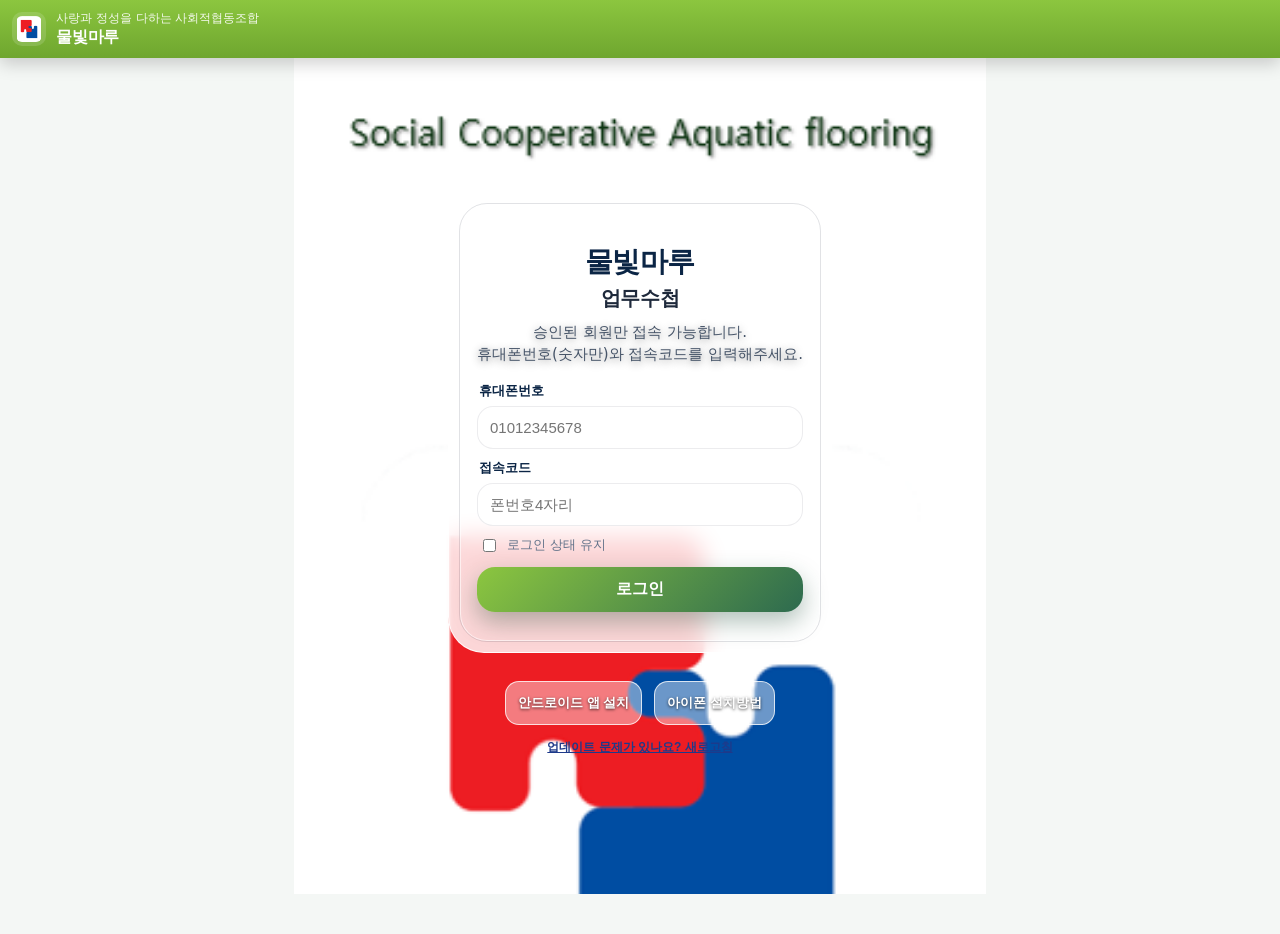
==== index.html @ 65a9f54b "Add files via upload" ====
<!doctype html>
<html lang="ko">
<head>
  <meta charset="utf-8" />
  <meta name="viewport"
content="width=device-width, initial-scale=1, maximum-scale=1, user-scalable=no, viewport-fit=cover" />

  <meta name="theme-color" content="#1F4D3A" />
  <title id="docTitle">업무 수첩</title>

  <link rel="manifest" href="./manifest.webmanifest">
  <link rel="stylesheet" href="./styles.css" />

<link href="https://cdn.jsdelivr.net/npm/fullcalendar@6.1.11/index.global.min.css" rel="stylesheet">
<script src="https://cdn.jsdelivr.net/npm/fullcalendar@6.1.11/index.global.min.js"></script>
<script src="https://cdn.jsdelivr.net/npm/@fullcalendar/google-calendar@6.1.11/index.global.min.js"></script>


</head>
<body>
  <header class="topbar">
  <button class="icon-btn" id="btnBack" aria-label="뒤로" hidden>←</button>

  <div class="brand">
    <img id="clubLogoSmall" class="brand-logo" alt="로고" src="./logo.png" />
    <div class="brand-title">
      <div id="districtText" class="brand-sub">사랑과 정성을 다하는 사회적협동조합</div>
      <div id="clubNameText" class="brand-main">물빛마루</div>
    </div>
  </div>

<!-- 로그인 사용자 이름 -->
<div id="loginUserName" class="login-user" hidden>
  <span id="loginUserNameText"></span>
</div>



<!-- 관리자 버튼 (아이콘만) -->
<button id="btnAdmin" class="icon-btn" aria-label="관리자">
  ⚙
</button>










<!-- 로그아웃(전원 아이콘) -->
<button class="icon-btn" id="btnLogout" aria-label="로그아웃" title="로그아웃" hidden>
  <svg class="ico" viewBox="0 0 24 24" aria-hidden="true">
    <path d="M11 2h2v10h-2V2zm6.36 3.64 1.41 1.41A9 9 0 1 1 5.23 7.05l1.41-1.41A7 7 0 1 0 17.36 5.64z"/>
  </svg>
</button>

</header>


 <main class="container">

  <!-- ✅ 자동로그인 로딩 화면(BOOT) : 딱 1개만 -->
  <section id="screenBoot" class="screen boot" hidden>
    <div class="boot-card">
      <img class="boot-logo" src="./logo.png" alt="로고" />
	<div class="boot-title" id="bootTitle">회사명</div>
	<div class="boot-sub" id="bootSub">업무수첩</div>


      <div class="boot-loading">
        <span class="spinner" aria-hidden="true"></span>
        <span>로딩중...</span>
      </div>

      <div class="boot-tip">잠시만요, 데이터를 불러오는 중입니다.</div>
    </div>
  </section>

  <!-- 로그인 -->

<section id="screenLogin" class="screen login-bg handong">



<!-- ✅ 설치 배너(안드로이드 크롬에서만 자동 표시) -->
<div id="installBar" style="display:none; margin-bottom:12px;">
  <button id="btnInstallBar" type="button">
    앱 설치하기
  </button>
</div>





    <div class="card hero">





      <!-- ✅ hero-text는 딱 1개만 -->
      <div class="hero-text">
        <div class="hero-title">
          	<div class="title-main" id="loginTitleMain">회사명</div>
	<div class="title-sub" id="loginTitleSub">업무수첩</div>

        </div>

        <div class="hero-desc">
          승인된 회원만 접속 가능합니다.<br />
          휴대폰번호(숫자만)와 접속코드를 입력해주세요.
        </div>
      </div>

      <div class="form">
        <label class="label">휴대폰번호</label>
        <input id="inputPhone" class="input" inputmode="numeric" placeholder="01012345678" />

        <label class="label">접속코드</label>
        <input
  id="inputCode"
  class="input"
  type="password"
  inputmode="numeric"
  placeholder="폰번호4자리"
/>


        <label class="checkline">
          <input id="keepLogin" type="checkbox" />
          <span>로그인 상태 유지</span>
        </label>

        <button id="btnLogin" class="btn primary">로그인</button>

        



        

        <div id="loginError" class="error" hidden></div>
      </div>
    </div>


<!-- 🔽 로그인 카드 밖 액션 영역 -->
<div class="login-actions">

  <!-- ✅ 설치/안내 메시지 위치를 여기로 (항상 눈에 띔) -->
  <div id="installHint" class="hint" hidden></div>




  <div class="install-row">
    <button id="btnInstallAndroid" class="btn install">
      안드로이드 앱 설치
    </button>
    <button id="btnInstallIOS" class="btn install ghost">
      아이폰 설치방법
    </button>
  </div>

  <button id="btnHardReload" class="reload-link">
    업데이트 문제가 있나요? 새로고침
  </button>
</div>



  </section>

  <!-- 이하 홈/멤버/공지/텍스트는 그대로 -->
    <!-- 홈 -->
  <section id="screenHome" class="screen" hidden>

<div class="brand-hero">
  <div class="brand-hero-title" id="sloganText">슬로건</div>

  <div class="brand-hero-divider"></div>

  <div class="brand-hero-sub">
    <div class="brand-hero-main" id="genClubText">제00대 클럽명</div>
    <div class="brand-hero-desc" id="districtText2">지구명</div>
  </div>
</div>
 

    <div class="grid">
      <button class="tile hero-tall" data-nav="members">
        <div class="tile-title">직원명부</div>
        <div class="tile-desc">직원검색 · 연락처 상세보기 · 통화 · 문자 </div>
      </button>
      <button class="tile" data-nav="announcements">
        <div class="tile-title">업무지시사항</div>
        <div class="tile-desc">업무지시 확인</div>
      </button>
      <button class="tile" data-nav="purpose" hidden>
        <div class="tile-title">한동회 모임목적</div>
        <div class="tile-desc">목적</div>
      </button>
      <button class="tile" data-nav="bylaws">
        <div class="tile-title">
  <span class="gisuPrefix"></span>업무메뉴얼
</div>
        <div class="tile-desc">회칙/규정</div>
      </button>




  <button class="tile" data-nav="calendar">

  <div class="tile-title">
  <span class="gisuPrefix"></span>일정표
</div>
  <div class="tile-desc">월별 일정 확인</div>
</button>



       <!-- 🔵 라이오니즘 -->
<button class="tile" data-nav="lionism" hidden>
  <div class="tile-title">한동대학교...</div>
  <div class="tile-desc">대학홈페이지</div>
</button>




<button class="tile tile-image" data-nav="song" hidden>
  <div class="tile-title">교가/로고송</div>
  <div class="tile-desc">약보</div>
</button>

<!-- 🔵 의전 -->
<button class="tile" data-nav="ceremony">
  <div class="tile-title">근무표</div>
  <div class="tile-desc">근무표확인</div>
</button>


    </div>

    <div class="card mt16">
      <div class="card-header">
        <div class="card-title">최신 업무</div>
        <button class="link" data-nav="announcements">전체보기</button>
      </div>
      <div id="latestAnnouncements" class="list"></div>
    </div>






<!-- ✅ 회관/연락처/카피 (홈 하단) -->
    <div class="club-footer">
      <div id="hallAddress"></div>
      <div id="hallPhone"></div>
      <div id="copyrightText"></div>
    </div>




  </section>

<!-- 회원 -->
<section id="screenMembers" class="screen" hidden>

<div class="membersSticky">

  <div class="card-header">
    <div class="card-title" style="display:flex;align-items:center;gap:6px;">
      직원명부

<button id="btnClassFilter" class="class-filter-btn" type="button" hidden>
  기수전체 ▼
</button>

<button id="btnMembersRefresh" class="btn-blue small" type="button" hidden>
  <span style="margin-right:4px;">↻</span>내기수보기
</button>
    </div>

    <div class="pill" id="memberCountPill">0명</div>
  </div>

  <input
    id="memberSearch"
    class="input"
    placeholder="이름 / 직위 / 근무지 / 휴대폰 검색"
  />

</div>

<div class="card">
  <div id="memberList" class="list mt12"></div>
</div>

</section>


  <!-- 공지 -->
  <section id="screenAnnouncements" class="screen" hidden>
    <div class="card">
      <div class="card-header">
        <div class="card-header" style="display:flex;justify-content:space-between;align-items:center;">
  <div class="card-title">업무지시사항</div>
  <button id="btnAnnRefresh" class="icon-btn">⟳</button>
</div>



      </div>
      <div id="annList" class="list"></div>
    </div>
  </section>

<section id="screenCalendar" class="screen" hidden>
  <div class="card">



<div class="calendar-header">
  <h2 id="calendarTitle">
    물빛마루 공식<span class="gisuPrefix"></span>일정표
  </h2>
  <button id="btnCalendarRefresh" class="icon-btn">⟳</button>
</div>

<!-- 🔥 범례 추가 -->
<div class="calendar-legend">
  <span class="legend-all">● 전체일정</span>
  <span class="legend-class">● 기수일정</span>
</div>

<!-- 🔥 로딩 -->
<div id="calendarLoading" style="
  text-align:center;
  padding:40px 0;
  color:#64748b;
  font-size:15px;
">
  일정을 불러오는 중....
</div>

<!-- 🔥 캘린더 -->
<div id="calendar"></div>
  </div>
</section>




<section id="screenEvents" class="screen" hidden>
  <div class="card">
    <h3>일정표</h3>
    <div id="eventsList">불러오는 중...</div>
  </div>
</section>




  <!-- 텍스트 -->
  <section id="screenText" class="screen" hidden>


    <div class="card">
<div class="card-header">
  <div class="card-title" id="textTitle">제목</div>

  <!-- ✅ 회칙 화면에서만 보일 버튼 -->
  <a id="btnBylawsPdf" class="pdf-btn" href="#" target="_blank" rel="noopener" hidden>원본PDF</a>
</div>


      <div id="textBody" class="prose"></div>
    </div>
  </section>



<!-- 🔵 마이페이지 -->
<section id="screenMyPage" class="screen" hidden>

  <div class="card mypage-card">

    <div class="card-header">
      <div class="card-title">마이페이지</div>
    </div>

    <div class="mypage-center">
      <img id="myPhoto" class="modal-photo" />
    </div>

    <div class="modal-name-row">
      <div class="modal-name" id="myName"></div>
      <span class="badge" id="myPosition"></span>
      <span class="badge" id="myGroup"></span>
    </div>

    <div class="modal-address-row">
      <button id="myMap" class="a-btn primary" type="button">📍 지도</button>
      <div class="modal-workplace" id="myWorkplace"></div>
    </div>

    <div class="modal-engname" id="myEngName"></div>
    <div class="modal-memberinfo" id="myMemberInfo"></div>
    <div class="modal-recommender" id="myRecommender"></div>
    <div class="modal-phone" id="myPhone"></div>

    <div class="modal-actions">
      <button id="btnHallCall" class="a-btn primary">☎ 관리자 통화</button>
      <button id="btnMyInbox" class="a-btn">📩 메시지함</button>
    </div>



<!-- 🔐 비밀번호 변경 (iOS 스타일 접힘 패널) -->
<div class="pw-section">

  <button id="btnPwToggle" class="pw-toggle">
    비밀번호 변경
    <span class="pw-arrow">›</span>
  </button>

  <div id="pwPanel" class="pw-panel" hidden>

    <div class="pw-row">
      <label>현재</label>
      <input type="password" id="oldPw" placeholder="현재접속코드">
    </div>

    <div class="pw-row">
      <label>새 비번</label>
      <input type="password" id="newPw" placeholder="새접속코드(4자리 숫자만)">
    </div>

    <div class="pw-row">
      <label>확인</label>
      <input type="password" id="newPw2" placeholder="다시 입력">
    </div>

    <div class="pw-save-row">
      <button id="btnChangePw" class="pw-save">변경</button>
    </div>

  </div>

</div>



    <button class="btn primary" onclick="popNav()">닫기</button>

  </div>
</section>


<!-- 🔵 라이오니즘 화면 -->
<section id="screenLionism" class="screen" hidden>


  <div class="card">
    <div class="card-title">라이오니즘</div>
    <div class="prose">라이오니즘 내용 준비중...</div>
  </div>
</section>


<section id="screenCeremony" class="screen" hidden>

  <div class="card">

    <div class="intro-header">
      <div class="card-title">근무표</div>
      <button class="intro-close" onclick="popNav()">✕</button>
    </div>


<div class="duty-header">

  <button class="duty-arrow" onclick="prevDutyMonth()">
    ‹
  </button>

  <h2 id="dutyMonthTitle"></h2>

  <button class="duty-arrow" onclick="nextDutyMonth()">
    ›
  </button>

</div>

<div class="duty-image-wrap">

  <img
    id="dutyImage"
    src=""
    onclick="openDutyZoom()">

</div>

<div style="
  display:flex;
  justify-content:center;
  margin-top:12px;
">

  <button
    class="duty-full-btn"
    onclick="openDutyZoom()">

    ⤢ 전체화면 보기

  </button>

</div>


  </div>

</section>






<!-- ===== 프로필 확대 팝업 ===== -->
<div id="profileModal" class="modal" hidden>

  <div class="modal-backdrop" onclick="closeProfile()"></div>
  <div class="modal-card">
    <img id="modalPhoto" class="modal-photo" />

<div class="modal-name-row">
  <div class="modal-name" id="modalName"></div>
</div>

<div class="profile-badges" id="modalBadges"></div>


<!-- 주소 + 지도 버튼 -->
<div class="modal-address-row">
  <button id="btnMap" class="a-btn primary" type="button">📍 지도</button>
  <div class="modal-workplace" id="modalWorkplace"></div>
</div>

<!-- 🔽 추가 정보 -->
<div class="modal-engname" id="modalEngName"></div>

<div class="modal-memberinfo" id="modalMemberInfo"></div>

<div class="modal-recommender" id="modalRecommender"></div>


<div class="modal-phone" id="modalPhone"></div>


    <div class="modal-actions">
      <a id="modalCall" class="a-btn primary">📞 통화</a>
      <a id="modalSms" class="a-btn">💬 문자</a>
    </div>

    <button class="modal-close" onclick="closeProfile()">닫기</button>
  </div>
</div>


<!-- ===== 공지 상세 모달 ===== -->
<div id="annModal" class="modal" hidden>
  <div class="modal-backdrop" onclick="closeAnnModal()"></div>
  <div class="modal-card" style="width:min(94vw,560px);text-align:left;">
    <div style="font-weight:950;font-size:18px;" id="annModalTitle"></div>
    <div style="color:#64748b;font-size:13px;margin-top:6px;" id="annModalMeta"></div>
 <div id="annModalBody"
     style="
       margin-top:12px;
       white-space:pre-wrap;
       line-height:1.65;
       word-break:break-word;
       overflow-wrap:break-word;
     ">
</div>
    <button class="modal-close" onclick="closeAnnModal()">닫기</button>
  </div>
</div>



<!-- ===== 이미지 보기 모달(라이온스 노래) ===== -->
<div id="imgModal" class="modal" hidden>
  <div class="modal-backdrop" onclick="closeImgModal()"></div>
  <div class="modal-card" style="width:min(96vw,520px);padding:12px;">
    <img id="imgModalPhoto" style="width:100%;height:auto;border-radius:14px;display:block;" />
    <button class="modal-close" onclick="closeImgModal()">닫기</button>
  </div>
</div>



<!-- 🔵 기수 선택 슬라이드 -->
<div id="classSlide" class="class-slide" hidden>

  <div class="class-slide-backdrop" onclick="closeClassSlide()"></div>

  <div class="class-slide-panel">

<div class="class-slide-header" style="display:flex;justify-content:space-between;align-items:center;">
  <span>기수 선택</span>
  <button id="btnSelectAll" class="a-btn small">기수전체</button>
</div>

<div style="padding:8px 0;">
  <button id="btnExecView" class="a-btn small" style="width:100%;">
    총동문 집행부보기
  </button>
</div>



<div class="wheel">
  <div class="highlightBtn" id="highlightBtn"></div>
  <div class="scroller" id="classScroller"></div>
</div>


  <!-- 🔵 추가 -->
    <div class="swipe-indicator">‹</div>




  </div>

</div>



</main>

<script src="./config.js"></script>
<script src="./app.js"></script>



<!-- ✅ 공용 모달 -->
<div id="modal" class="modal" hidden>
  <div class="modal-backdrop" onclick="closeModal()"></div>

  <div class="modal-card">

    <!-- 🔥 내용 (스크롤 영역) -->
    <div id="modalBody"></div>

    <!-- 🔥 하단 고정 -->
    <div class="modal-footer">
      <button class="modal-close" onclick="closeModal()">닫기</button>
    </div>

  </div>
</div>


<div id="toast" hidden
  style="
    position:fixed;
    left:50%;
    bottom:70px;
    transform:translateX(-50%);
    background:rgba(0,0,0,.85);
    color:#fff;
    padding:10px 14px;
    border-radius:14px;
    font-size:14px;
    z-index:9999;
    pointer-events:none;
  ">
</div>

<div id="loading">
  <div class="loading-box">
    <span class="spinner"></span>
    로딩중...
  </div>
</div>

<div id="holdOverlay" hidden>
  <svg viewBox="0 0 36 36">
    <circle cx="18" cy="18" r="16"></circle>
  </svg>
</div>




<!-- 🔥 공통 확인 모달 -->
<div id="confirmModal" class="confirm-modal" hidden>
  <div class="confirm-backdrop"></div>

  <div class="confirm-box">
    <div class="confirm-title">확인</div>
    <div class="confirm-message" id="confirmMessage">
      로그아웃 하시겠습니까?
    </div>

    <div class="confirm-actions">
      <button id="confirmCancel" class="btn-cancel">취소</button>
      <button id="confirmOk" class="btn-ok">확인</button>
    </div>
  </div>
</div>



<!-- 🔵 일정 입력 슬라이드 모달 -->
<div id="eventSheet" class="event-sheet" hidden>

  <!-- 배경 -->
  <div class="sheet-backdrop" onclick="closeEventSheet()"></div>

  <!-- 실제 패널 -->
  <div class="sheet-card">

    <!-- 상단 -->
    <div class="event-sheet-header">
      <button id="btnEventCancel" class="btn-cancel">취소</button>
      <div class="title">일정</div>
      <button id="btnEventSave" class="btn-save">저장</button>
    </div>

    <!-- 본문 -->
    <div class="event-sheet-body">

      <!-- 제목 -->
      <input id="evTitle" class="ev-input title" placeholder="제목" />

<!-- 🔵 일정 범위 선택 (전체관리자만 보임) -->
<div id="evScopeBox" class="ev-scope" hidden>

  <label>
    <input type="radio" name="evScope" value="all" checked>
    전체 일정
  </label>

  <label>
    <input type="radio" name="evScope" value="my">
    내 기수 일정
  </label>

</div>


      <!-- 날짜 -->
      <div class="ev-row">
        <span>📅</span>
        <span id="evDateText"></span>
      </div>

      <!-- 시간 -->
      <div class="ev-row">
        <span>⏰</span>
        <input id="evTime" type="time" />
      </div>

      <!-- 장소 -->
      <input id="evPlace" class="ev-input" placeholder="장소" />

      <!-- 내용 -->
      <textarea id="evDesc" class="ev-textarea" placeholder="내용"></textarea>

      <!-- 옵션 -->
      <div class="ev-options">



        <label class="switch">
          <input type="checkbox" id="evIsPopup">
          <span>팝업으로 표시</span>
        </label>

      </div>

    </div>

<div class="event-sheet-footer">
<button class="btn-cancel" onclick="closeEventSheet()">닫기</button>
</div>

</div>
<!-- 🔥 여기로 이동 (이 줄 통째로 복붙) -->
<button id="btnScrollTop" class="scroll-top-btn" hidden>↑</button>

</div> <!-- eventSheet 강제 종료 -->

</body>
</html>
---- styles.css ----
[hidden] { display: none !important; }



:root{--blue:#8CC63F;--blue2:#6FA62F;--bg:#f4f7f5;--card:#fff;--text:#0b1220;--muted:#64748b;--line:#e5eaf3;--shadow:0 10px 25px rgba(12,20,38,.12);--radius:18px}
*{box-sizing:border-box}
body{margin:0;font-family:system-ui,-apple-system,Segoe UI,Roboto,"Noto Sans KR",sans-serif;background:var(--bg);color:var(--text)}
.topbar{
  position:sticky;
  top:0;
  z-index:1000;
  background:linear-gradient(180deg,var(--blue) 0%,var(--blue2) 100%);
  color:#fff;
  padding:10px 12px;
  display:flex;
  align-items:center;
  gap:10px;
  box-shadow:0 6px 16px rgba(0,0,0,.18);
}

.brand{flex:1;display:flex;align-items:center;gap:10px;min-width:0}
.brand-logo{width:34px;height:34px;border-radius:10px;background:rgba(255,255,255,.14);object-fit:contain;padding:4px}
.brand-title{min-width:0}.brand-sub{font-size:12px;opacity:.9;white-space:nowrap;overflow:hidden;text-overflow:ellipsis}
.brand-main{font-size:16px;font-weight:800;letter-spacing:-.2px;white-space:nowrap;overflow:hidden;text-overflow:ellipsis}
.container{max-width:720px;margin:0 auto 40px;padding:0 14px}
.card{background:var(--card);border:1px solid var(--line);border-radius:var(--radius);box-shadow:var(--shadow);padding:14px}
.hero{
  padding:18px;
  text-align:center;
  background: transparent !important;
  box-shadow: none !important;
  border-radius: 0;
}
.hero-logo-wrap{display:flex;justify-content:center;margin-top:8px}
.hero-logo{width:120px;height:120px;object-fit:contain;filter:drop-shadow(0 10px 18px rgba(0,0,0,.18))}
.hero-title{
  font-size:30px;
  font-weight:900;
  margin-top:18px;
  color:#fff;
  text-shadow:0 4px 14px rgba(0,0,0,.55);
}

.hero-desc{
  margin-top:10px;
  color:rgba(255,255,255,.92);
  line-height:1.45;
  text-shadow:0 2px 8px rgba(0,0,0,.45);
}

.form{margin-top:16px;text-align:left}
.label{display:block;font-size:13px;color:#334155;margin:10px 2px 6px;font-weight:700}
.input{width:100%;padding:12px;border:1px solid var(--line);border-radius:14px;outline:none;font-size:15px;background:#fff}
.input:focus{border-color:rgba(11,78,162,.55);box-shadow:0 0 0 4px rgba(11,78,162,.12)}
.checkline{display:flex;align-items:center;gap:8px;color:var(--muted);font-size:13px;margin:10px 2px 0}
.btn{width:100%;border:none;border-radius:14px;padding:12px;font-size:16px;font-weight:900;margin-top:12px}
.btn.primary{background:linear-gradient(180deg,var(--blue) 0%,var(--blue2) 100%);color:#fff}
.error{margin-top:10px;color:#b91c1c;background:#fee2e2;border:1px solid #fecaca;padding:10px 12px;border-radius:14px;font-size:13px}
.cover{position:relative;overflow:hidden;padding:0;min-height:120px}
.cover::before{content:"";position:absolute;inset:0;background:radial-gradient(1200px 200px at 10% 0%,rgba(255,255,255,.25),transparent 60%),linear-gradient(180deg,var(--blue) 0%,var(--blue2) 100%)}
.cover-overlay{position:absolute;inset:0;background:linear-gradient(90deg,rgba(9,32,71,.78),rgba(9,32,71,.35))}
.cover-content{position:relative;padding:16px;color:#fff}
.cover-title{font-size:20px;font-weight:950;letter-spacing:-.3px}
.cover-sub{margin-top:4px;opacity:.92;font-size:13px}
.grid{display:grid;grid-template-columns:repeat(2,1fr);gap:12px;margin-top:14px}
.tile{text-align:left;border:1px solid var(--line);background:#fff;border-radius:18px;padding:14px;box-shadow:0 10px 18px rgba(12,20,38,.08)}
.tile-title{font-weight:950;font-size:15px}.tile-desc{color:var(--muted);font-size:12px;margin-top:4px;line-height:1.25}
.card-header{display:flex;align-items:center;justify-content:space-between;gap:10px;margin-bottom:10px}
.card-title{font-weight:950;font-size:16px}
.link{border:none;background:none;color:var(--blue);font-weight:900;padding:6px 8px;border-radius:10px}
.list{display:flex;flex-direction:column;gap:10px}
.row{display:flex;gap:12px;padding:12px;border:1px solid var(--line);border-radius:16px;background:#fff}
.avatar{width:54px;height:54px;border-radius:14px;object-fit:cover;background:#e8eef8;border:1px solid var(--line)}
.row-main{flex:1;min-width:0}
.row-title{font-weight:950;font-size:15px;display:flex;align-items:center;gap:8px}
.badge{font-size:11px;font-weight:900;padding:4px 8px;border-radius:999px;background:rgba(11,78,162,.10);color:#222;;border:1px solid rgba(11,78,162,.18)}
.badge-new{
  font-size:11px;
  font-weight:950;
  padding:4px 8px;
  border-radius:999px;
  background:#ef4444;
  color:#fff;
  border:1px solid rgba(0,0,0,.08);
}

.row-sub{margin-top:4px;color:var(--muted);font-size:12px;line-height:1.25;white-space:nowrap;overflow:hidden;text-overflow:ellipsis}
.actions{display:flex;gap:8px;margin-top:10px;flex-wrap:wrap}
.a-btn{display:inline-flex;align-items:center;justify-content:center;gap:6px;padding:8px 10px;border-radius:12px;border:1px solid var(--line);background:#fff;font-weight:900;font-size:12px;color:#0b1220;text-decoration:none}
.a-btn.primary{background:rgba(11,78,162,.10);border-color:rgba(11,78,162,.22);color:#222;}
.pill{font-size:12px;font-weight:950;padding:6px 10px;border-radius:999px;background:rgba(100,116,139,.10);color:#334155;border:1px solid rgba(100,116,139,.18)}
.prose{color:#0f172a;line-height:1.6;font-size:14px;white-space:pre-wrap}
.mt12{margin-top:12px}.mt16{margin-top:16px}
.toast{position:fixed;left:50%;transform:translateX(-50%);bottom:16px;z-index:10001;   /* ⭐⭐⭐ 이거 한줄 추가 */background:rgba(15,23,42,.92);color:#fff;padding:10px 12px;border-radius:14px;font-weight:800;font-size:13px;box-shadow:0 12px 30px rgba(0,0,0,.25);max-width:calc(100% - 28px)}
@media (max-width:380px){.grid{grid-template-columns:1fr}}
/* ===== 로그인 배경 ===== */
.login-bg{
  /* topbar가 위에 있으니 그만큼 빼고 화면 꽉 채우기 */
  min-height: calc(100vh - 64px); /* topbar 높이에 맞춰 필요시 56~72로 조절 */
  display: flex;

flex-direction: column;   /* 🔥 이거 추가 */

  align-items: center;
  justify-content: center;

  /* 네가 올린 배경 이미지 */
  background: url("./login_bg.png") center center / cover no-repeat;
  position: relative;
  padding: 24px 16px;
}

/* 배경 위에 살짝 어둡게(글자/카드 가독성) */
.login-bg::before{
  content: "";
  position: absolute;
  inset: 0;
  background: rgba(0,0,0,0.25);
  pointer-events: none;   /* 🔥 핵심 */
  z-index: 0;
}


/* 로그인 카드가 오버레이 위로 올라오게 */
.login-bg > .card.hero{
  position: relative;
  z-index: 1;

  background: rgba(255,255,255,0.92);
  backdrop-filter: blur(6px);
  border-radius: 22px;
  box-shadow: 0 18px 45px rgba(0,0,0,0.35);
}


/* ✅ 로그인에서만 topbar를 더 깔끔하게 보이게 하고 싶으면 아래 사용
   (원치 않으면 이 블록은 삭제) */
.login-bg ~ * {} /* 아무것도 안함 (안전) */
#screenLogin .hero-logo{
  width: 140px;
  height: 140px;
  object-fit: contain;
  margin-bottom: 12px;
  filter: drop-shadow(0 6px 14px rgba(0,0,0,.45));
}

/* 로그인 타이틀 크게 + 흰색 */
.login-bg .hero-title{
  color:#fff;
  font-size:28px;
  font-weight:900;
  letter-spacing:-0.5px;
  margin-top:12px;
}

/* 로그인 설명도 흰색(살짝 연하게) */
.login-bg .hero-desc{
  color:rgba(255,255,255,0.9);
}

/* 라벨도 흰색으로 */
.login-bg .label{
  color:rgba(255,255,255,0.92);
}

/* 로그인 타이틀 중앙 정렬 + 줄바꿈 스타일 */
.login-bg .hero-title{
  text-align:center;
  margin-top:12px;
}

.login-bg .title-main{
  color:#fff;
  font-size:28px;
  font-weight:900;
  letter-spacing:-0.5px;
  line-height:1.2;
}

.login-bg .title-sub{
  color:#fff;
  font-size:20px;
  font-weight:800;
  margin-top:6px;
  letter-spacing:-0.3px;
}




.hint{
  margin-top:10px;
  padding:10px 12px;
  border-radius:14px;
  font-size:13px;
  line-height:1.35;
  background:rgba(0,0,0,.25);
  color:#fff;
}


/* ===============================
   🤍 Boot (화이트 프리미엄)
   =============================== */

.screen.boot{
  min-height: calc(100vh - 56px);
  display:flex;
  align-items:center;
  justify-content:center;
  padding:24px;

  /* 🔥 거의 흰색 + 살짝 블루 */
  background: linear-gradient(180deg, #f8fafc 0%, #eef4ff 100%);
}

/* 카드 */
.boot-card{
  width:min(420px, 92vw);
  border-radius: 22px;
  padding: 32px 24px;
  text-align:center;

  background:#ffffff;

  border:1px solid #e5eaf3;

  /* 🔥 iOS 느낌 그림자 */
  box-shadow:
    0 10px 30px rgba(15,23,42,0.08),
    0 2px 6px rgba(15,23,42,0.04);
}

/* 로고 */
.boot-logo{
  width:88px;
  height:88px;
  margin: 6px auto 14px;
  display:block;
}

/* 타이틀 */
.boot-title{
  font-size: 22px;
  font-weight: 900;
  color:#6FA62F;
}

/* 서브 */
.boot-sub{
  font-size: 15px;
  font-weight: 600;
  color:#334155;
  margin-top:4px;
}

/* 로딩 */
.boot-loading{
  margin-top: 18px;
  display:flex;
  gap:8px;
  align-items:center;
  justify-content:center;
  font-weight:600;
  color:#7DBA28;
}

/* 스피너 */
.spinner{
  width:18px;
  height:18px;
  border-radius:50%;
  border:2.5px solid #c7d2fe;
  border-top-color:#7DBA28;
  animation: spin 0.7s linear infinite;
}

/* 설명 */
.boot-tip{
  margin-top: 12px;
  font-size: 13px;
  color:#64748b;
}

@keyframes spin{
  to { transform: rotate(360deg); }
}




.modal-photo {
  width: 220px;
  height: 230px;
  border-radius: 50%;
  object-fit: cover;
  object-position: center 25%;
  background: #eee;

  transform: translate(0px,0px) scale(1);
  transform-origin: center center;

  user-select: none;
  -webkit-user-select:none;

  margin:0 auto;
}

.modal-name {
  font-size: 20px;
  font-weight: 700;
  margin-top: 10px;
}

.modal-position {
  color:#222;
  font-weight: 600;
  margin-top: 4px;
}

.modal-workplace {
  font-size: 14px;
  color: #444;
  margin-top: 6px;
  white-space: pre-line; /* ✅ 줄바꿈 표시 */
}

.modal-phone {
  font-size: 14px;
  color: #666;
  margin-top: 4px;
}

.modal-actions {
  margin-top: 14px;
  display: flex;
  gap: 8px;
  justify-content: center;
}

.modal-close {
  margin-top: 14px;
  width: 100%;
  border-radius: 12px;
  border: none;
  padding: 10px;
  background: #eee;
  font-weight: 600;
}





/* ===== Topbar icon buttons (iOS-like) ===== */
.icon-btn{
  width: 40px;
  height: 40px;
  border-radius: 12px;
  border: 1px solid rgba(255,255,255,.18);
  background: rgba(255,255,255,.10);
  color: #fff;
  display: inline-flex;
  align-items: center;
  justify-content: center;
  cursor: pointer;
  backdrop-filter: blur(10px);
  -webkit-backdrop-filter: blur(10px);
  transition: transform .08s ease, background .15s ease, border-color .15s ease, opacity .15s ease;
}
.icon-btn:hover{ background: rgba(255,255,255,.16); }
.icon-btn:active{ transform: scale(.97); }
.icon-btn .ico{
  width: 20px;
  height: 20px;
  fill: currentColor;
  display: block;
}

/* ===== Admin chip button ===== */
.chip-btn{
  height: 40px;
  padding: 0 12px;
  border-radius: 999px;
  border: 1px solid rgba(255,255,255,.18);
  background: rgba(255,255,255,.10);
  color: #fff;
  display: inline-flex;
  align-items: center;
  gap: 8px;
  cursor: pointer;
  backdrop-filter: blur(10px);
  -webkit-backdrop-filter: blur(10px);
  font-weight: 800;
  letter-spacing: -0.2px;
  transition: transform .08s ease, background .15s ease, border-color .15s ease;
}
.chip-btn:hover{ background: rgba(255,255,255,.16); }
.chip-btn:active{ transform: scale(.98); }
.chip-btn .ico{
  width: 18px;
  height: 18px;
  fill: currentColor;
  display: block;
}
.chip-btn .chip-text{
  font-size: 13px;
}


/* 홈 타일 2x3: 이미 기본이 2열이라 6개면 자동으로 2x3 됨 */

.tile-image{
  position: relative;
  overflow: hidden;
  min-height: 110px;
}

/* 타일 배경 이미지(라이온스 노래) */
.tile-image::before{
  content:"";
  position:absolute;
  inset:0;
  background: url("./lions_song.jpg") center center / cover no-repeat; /* ✅ 파일명만 맞춰 */
  filter: saturate(1.05);
  transform: scale(1.02);
}

/* 글자 가독성 오버레이 */
.tile-image::after{
  content:"";
  position:absolute;
  inset:0;
  background: linear-gradient(180deg, rgba(0,0,0,.10), rgba(0,0,0,.45));
}

.tile-image .tile-title,
.tile-image .tile-desc{
  position: relative;
  z-index: 1;
  color: #fff;
  text-shadow: 0 3px 10px rgba(0,0,0,.45);
}

/* 기타(준비중) 살짝 흐리게 */
.tile-soon{
  opacity: .65;
}

#modalName { font-weight: 800; }
#modalPhone { 
  font-weight: 900 !important;
  text-shadow: 0 0 0.3px rgba(0,0,0,.6);
}


.modal-map-actions{
  display:flex;
  justify-content:center;
  gap:8px;
  margin-top:6px;
}


/* ===== 회칙: 헤더 오른쪽 원본PDF 버튼 ===== */
/* ===== 회칙: 카드 헤더 오른쪽 원본PDF 버튼(흰 배경용) ===== */
.pdf-btn{
  height: 34px;
  padding: 0 12px;
  border-radius: 999px;

  border: 1px solid rgba(11,78,162,.25);
  background: rgba(11,78,162,.10);

  color: #6FA62F;          /* ✅ 파란 글씨로 변경 (중요) */
  font-weight: 900;
  text-decoration: none;

  display: inline-flex;
  align-items: center;
  justify-content: center;

  cursor: pointer;
}
.pdf-btn:active{ transform: scale(.98); }


/* 탭 줄 고정 */
.header .tabs{
  position: sticky;
  top: 0;
  z-index: 999;
  background: #fff;
  padding: 10px 0;
}


/* ===== 메인 슬로건 블럭 ===== */
.slogan-box{
  margin-top:12px;
  background: linear-gradient(180deg, ##6FA62F 0%, #5A8E26 100%);
  border-radius: 18px;
  padding: 18px 14px;
  color:#fff;
  text-align:center;
  box-shadow: 0 10px 22px rgba(11,78,162,.35);
}




/* ===== 하단 정보 ===== */
.footer-info{
  margin: 18px 4px 0;
  padding: 12px 10px;
  text-align:center;
  font-size: 12px;
  color:#64748b;
  line-height:1.5;
}

.footer-info .copyright{
  margin-top:6px;
  font-size:11px;
  opacity:0.75;
}

/* ===== 메인 슬로건 + 클럽정보 ===== */

.slogan-box{
  background: rgba(11,78,162,0.95);
  border-radius: 18px;
  padding: 18px 14px;
  text-align: center;
  margin-bottom: 10px;
}
/* ================슬로건 글짜 크기 ============================== */

/* 아래 정보 블럭 */
.clubinfo-box{
  background: rgba(11,78,162,0.9);
  border-radius: 14px;
  padding: 10px 12px;
  text-align: center;
}

.clubinfo-main{
  font-size: 15px;
  font-weight: 900;
  color: #fff;
  line-height: 1.25;
}

.clubinfo-sub{
  font-size: 13px;
  font-weight: 700;
  color: rgba(255,255,255,0.92);
  margin-top: 2px;
}

.club-footer{
  margin: 18px 4px 0;
  padding: 12px 10px;
  text-align:center;
  font-size: 12px;
  color:#64748b;
  line-height:1.55;
}
.club-footer #copyrightText{
  margin-top:6px;
  font-size:11px;
  opacity:0.75;
}

.slogan-text::before{
  content: "“";
  margin-right: 4px;
  opacity: 0.9;
}

.slogan-text::after{
  content: "”";
  margin-left: 4px;
  opacity: 0.9;
}


.toast{
  min-height:44px;
  font-size:14px;
  cursor:pointer;
  z-index:10001;   /* ⭐ 추가 */
}




/* 따옴표(“ ”)로 폭이 줄어드는 것 방지 */
.slogan-text::before,
.slogan-text::after{
  content: "" !important;
  margin: 0 !important;
}


/* ===============================
   메인 슬로건 : 한줄 자동 맞춤
   =============================== */

.slogan-text{
  display: block;
  width: 100%;
  white-space: nowrap;
  overflow: hidden;
  text-overflow: clip;

  font-weight: 900;
  line-height: 1.15;

  /* 🔥 핵심: 화면폭 기준 자동 스케일 */
font-size: clamp(15px, 5vw, 24px);
  letter-spacing: -0.4px;
}


.login-bg::before{
  pointer-events: none;
}




/* ===== 새로고침: 링크 느낌 ===== */
.reload-link{
  background: none;
  border: none;
  padding: 4px;

  font-size: 12px;
  font-weight: 600;
  color: rgba(255,255,255,0.75);

  cursor: pointer;
  text-decoration: underline;
}

.reload-link:hover{
  color: #fff;
}

/* ===== 로그인 하단 액션 영역 (최종 정리본) ===== */

.login-actions{
  margin-top: 16px;
  display: flex;
  flex-direction: column;
  align-items: center;
  gap: 10px;
}


.reload-link:hover{
  color: #fff;
}


/* ===== 설치 버튼 최종 강제 고정 ===== */
.install-row{
  display: flex;
  gap: 12px;
  width: 100%;
  max-width: 420px;
}

.install-row .btn.install,
.install-row .btn.install.ghost{
  flex: 1 !important;      /* 🔥 폭 완전 동일 */
  width: auto !important;  /* 🔥 btn 기본 width:100% 무력화 */
  height: 44px;

  display: flex;
  align-items: center;
  justify-content: center;

  white-space: nowrap;     /* 🔥 무조건 한 줄 */
  font-size: 13px;
  font-weight: 900;

  color: #ffffff;
  background: rgba(255,255,255,0.42);   /* 🔥 확실히 진함 */
  border: 1px solid rgba(255,255,255,0.75);

  text-shadow: 0 1px 3px rgba(0,0,0,0.7); /* 🔥 글씨 또렷 */
  border-radius: 14px;
}

.btn.install{
  background: rgba(255,255,255,0.92);
  color: #0b1220;
  font-weight: 900;
  border: 1px solid rgba(0,0,0,.12);
}

.btn.install.ghost{
  background: rgba(11,78,162,0.95);
  color: #ffffff;
}


/* ✅ 공용 모달 스타일 */

.modal{
  position: fixed;
  inset: 0;
  z-index: 9999;

  display: flex;
  align-items: center;   
  justify-content: center;
}

.modal-backdrop{
  position: absolute;
  inset: 0;
  background: rgba(0,0,0,.45);
}

.modal-card{
  position: relative;
  background: #fff;
  width: min(92vw, 420px);

   max-height: 85vh;     /* 🔥 화면 안에서만 커짐 */

   height: auto;         /* 🔥 내용 따라 */

  overflow: hidden !important;   /* 🔥 바깥 스크롤 제거 */


  border-radius: 18px;
  padding: 16px;

  box-shadow: 0 20px 40px rgba(0,0,0,.2);

  margin-bottom: 80px;

}

.modal-close{
  margin-top:6px;     /* 🔥 14 → 6 줄여서 위로 당김 */
  width:100%;
  height:46px;
  border:none;
  border-radius:14px;
  background:#8CC63F;
  color:#fff;
  font-weight:900;
}

/* 📅 달력 요일 색상 */
.fc-day-sun .fc-daygrid-day-number {
  color: #e53935; /* 빨강 */
  font-weight: 600;
}

.fc-day-sat .fc-daygrid-day-number {
  color: #1e88e5; /* 파랑 */
  font-weight: 600;
}

/* 📅 달력 날짜에서 '일' 글자 제거 (데이터 유지) */
.fc-daygrid-day-number::after {
  content: none !important;
}

/* 혹시 locale 영향으로 '일'이 붙는 경우 대비 */
.fc-daygrid-day-number {
  font-size: 0.9rem;
}



/* 📅 달력 모바일 글씨 넘침 방지 */
#calendar .fc-daygrid-event {
  max-width: 100%;
  overflow: hidden;
}

#calendar .fc-event-title,
#calendar .fc-event-time {
  white-space: nowrap;       /* 줄바꿈 금지 */
  overflow: hidden;          /* 넘치면 숨김 */
  text-overflow: ellipsis;   /* … 처리 */
  display: block;
  font-size: 12px;           /* 모바일 가독성 */
}

/* 📵 달력 텍스트 선택 방지 */
#calendar {
  -webkit-user-select: none;
  -ms-user-select: none;
  user-select: none;
}

#calendar * {
  -webkit-user-select: none;
  -ms-user-select: none;
  user-select: none;
}


.fc-title-only {
  font-size: 12px;
  white-space: nowrap;
  overflow: hidden;
  text-overflow: ellipsis;
  display: block;
}


.fc-daygrid-event {
  pointer-events: none;
}

#calendar, #calendar * {
  -webkit-user-select: none;
  user-select: none;
}


.calendar-header{
  display:flex;
  align-items:center;
  justify-content:space-between;
  margin-bottom:12px;
}

.calendar-header h2{
  margin:0;
  font-size:18px;
  font-weight:800;
}

.btn-blue{
  background:#8CC63F;
  color:#fff;
  border:none;
  padding:6px 14px;
  border-radius:999px;
  font-size:13px;
  font-weight:700;
  cursor:pointer;
}

.btn-blue:active{
  transform:scale(0.96);
}



/* ===== 회원 프로필 팝업 추가 정보 ===== */

/* 영문이름 */
.modal-engname{
  font-size: 13px;
  color: var(--muted);
  margin-top: 4px;
  letter-spacing: 0.2px;
}

/* 회원번호 / 입회일자 */
.modal-memberinfo{
  margin-top: 8px;
  font-size: 14px;
  font-weight: 600;
  color: #0b1220;
}

/* 회원번호 / 입회일자 줄 간격 */
.modal-memberinfo > div{
  margin-top: 2px;
}

/* 🔥 프로필 상세 전체 정렬 강제 중앙 (핵심 해결) */
#profileModal .modal-card{
  text-align: center;
}

/* 🔥 회원정보 (입회일자, 회원번호 등) 중앙 */
#profileModal .modal-memberinfo{
  text-align: center;
}

/* 🔥 전화번호 중앙 */
#profileModal .modal-phone{
  text-align: center;
}

/* 🔥 주소도 완전 중앙 기준 */
#profileModal .modal-workplace{
  text-align: center;
}



/* 추천인 */
.modal-recommender{
  margin-top: 10px;
  font-size: 14px;
  font-weight: 700;
  color: #6FA62F;
}




/* 주소 + 지도 버튼 묶음 (가운데 정렬) */
.modal-address-row{
  display: flex;
  align-items: center;          /* 🔥 핵심: 주소 첫 줄과 중앙 맞춤 */
  justify-content: center;      /* 🔥 카드 기준 가운데 */
  gap: 6px;
  margin-top: 8px;
  text-align: center;
}

/* 지도 버튼 전체 크기 조정 */
.modal-address-row .a-btn{
  flex-shrink: 0;

  height: 28px;                 /* 🔥 버튼 높이 고정 */
  padding: 0 8px;               /* 🔥 위아래 여백 제거 */

  font-size: 12px;              /* 🔥 아이콘 포함 크기 감소 */
  line-height: 1;               /* 🔥 버튼 내부 중앙 정렬 */

  display: inline-flex;
  align-items: center;
  justify-content: center;
}

/* 주소 텍스트 */
.modal-workplace{
  white-space: pre-line;
  font-size: 14px;
  line-height: 1.35;
}



/* 지도 버튼 + 주소를 한 줄로 가운데 */
.modal-map-actions{
  display: flex;
  justify-content: center;
  align-items: center;
  margin-top: 6px;
}

/* 지도 버튼 크기 + 높이 축소 (주소 기준선 맞춤) */
#btnMap{
  height: 28px;             /* 🔥 작게 */
  padding: 0 8px;
  font-size: 12px;
  line-height: 1;
}

/* 영문이름 / 추천인도 중앙 유지 */
.modal-engname,
.modal-recommender{
  text-align: center;
}
/* ===============================
   이름 + 직위(전직회장) 높이 고정
   =============================== */

#profileModal .modal-name-row{
  display: flex;
  align-items: center;
  justify-content: center;
  gap: 8px;
  margin-top: 10px;
}

#profileModal .modal-name{
  font-size: 20px;
  font-weight: 900;
  height: 24px;
  line-height: 24px;
  display: flex;
  align-items: center;
}

#profileModal .badge{
  font-size: 12px;
  height: 24px;
  line-height: 24px;
  padding: 0 10px;
  display: inline-flex;
  align-items: center;
  justify-content: center;
}

/* 🔥 프로필 팝업 이름/직위 높이 문제 최종 해결 */

#profileModal .modal-name{
  margin-top: 0 !important;   /* ❗ 기존 10px 제거 */
  height: 24px;
  line-height: 24px;
  display: flex;
  align-items: center;
}

#profileModal .badge{
  height: 24px;
  line-height: 24px;
  display: inline-flex;
  align-items: center;
  justify-content: center;
}



.login-user{
  margin-left: auto;        /* brand 다음, 관리자 앞 정렬 */
  margin-right: 10px;
  padding: 6px 10px;
  font-size: 13px;
  color: #fff;
  background: rgba(255,255,255,0.18);
  border-radius: 999px;
  white-space: nowrap;
}


/* 로그인 사용자 이름 */
.login-user{
  height: 34px;
  padding: 0 10px;
  border-radius: 999px;
  background: rgba(255,255,255,0.18);
  color: #fff;
  font-size: 13px;
  font-weight: 800;
  display: flex;
  align-items: center;
  white-space: nowrap;
}

/* 🔵 상단 사용자 이름 클릭 가능 표시 */
#loginUserName{
  cursor: pointer;
}

#loginUserName:active{
  transform: scale(0.97);
  background: rgba(255,255,255,0.28);
}





/* 관리자 아이콘 버튼 */
.icon-btn{
  width: 34px;
  height: 34px;
  border-radius: 50%;
  border: none;
  background: rgba(255,255,255,0.18);
  color: #fff;
  font-size: 18px;
  display: flex;
  align-items: center;
  justify-content: center;
}



/* ===== 상단 우측 사용자 영역 정렬 ===== */
.topbar{
  justify-content: space-between; /* 좌: brand / 우: user area */
}

/* 이름 + 아이콘 묶음을 오른쪽으로 */
.login-user{
  margin-left: auto;      /* 🔥 왼쪽 영역 밀어내기 */
  margin-right: 0.5px;      /* 로그아웃 버튼과 간격 */
}

/* 관리자(톱니) 버튼 */
#btnAdmin{
  margin-right: 0.5px;      /* 로그아웃 버튼과 간격 */
}

/* 로그아웃 버튼은 맨 끝 */
#btnLogout{
  margin-right: 0;
}


/* ===============================
   Topbar 우측 버튼 - iOS 쫀쫀한 간격 최종본
   =============================== */

/* 1️⃣ topbar 전체 간격 최소화 (가장 중요) */
.topbar{
  gap: 2px !important;   /* 🔥 기존 10px 완전 무력화 */
}

/* 2️⃣ 로그인 사용자 이름 (황문기 L) */
.login-user{
  margin-left: auto;     /* 🔥 무조건 오른쪽으로 밀기 */
  margin-right: 2px;     /* 🔥 톱니바퀴와 간격 */
  height: 30px;
  padding: 0 8px;
  font-size: 13px;
}

/* 3️⃣ 관리자(톱니) 버튼 */
#btnAdmin{
  margin-right: 2px;
  transform: translateX(-1px);  /* 🔥 iOS식 미세 압축 */
}

/* 4️⃣ 로그아웃 버튼도 살짝 당김 */
#btnLogout{
  transform: translateX(-1px);
}

/* 5️⃣ 아이콘 버튼 전체 크기 살짝 축소 */
.icon-btn{
  width: 30px;
  height: 30px;
  border-radius: 50%;
  font-size: 16px;
}

#btnAdmin { display: none; }

/* ===== 회원명부 새로고침(↻) 아이콘 버튼 ===== */
#screenMembers .icon-btn.small{
  width: 24px;
  height: 24px;

  font-size: 14px;     /* ↻ 크기 */
  line-height: 1;

  padding: 0;
  border-radius: 50%;

  background: rgba(11,78,162,0.08);
color: #6FA62F;
border: 1px solid rgba(11,78,162,0.15);
opacity: 1;

  border: none;

  color: #64748b;      /* muted 느낌 */
  opacity: 0.75;

  display: inline-flex;
  align-items: center;
  justify-content: center;
}

#screenMembers .icon-btn.small:hover{
  opacity: 1;
  color: #6FA62F;
}

#screenMembers .icon-btn.small:active{
  transform: scale(0.92);
}








  /* 🔥 스크롤 스타일 */
  scrollbar-width: thin;
  scrollbar-color: rgba(0,0,0,0.25) transparent;
}

/* ===== 그룹 badge 자동 색상 ===== */

.badge.group-exec {
  background:#e8f1ff;
  color:#6FA62F;
}

.badge.group-member {
  background:#f1f5f9;
  color:#475569;
}

.badge.group-guest {
  background:#fef3c7;
  color:#92400e;
}

@keyframes swipeHint {
0%   { transform: translateX(0); }
25%  { transform: translateX(4px); }
50%  { transform: translateX(-4px); }
75%  { transform: translateX(2px); }
100% { transform: translateX(0); }
}

.swipe-hint {
animation: swipeHint .45s cubic-bezier(.22,.61,.36,1);
}


.ceremony-grid{
  display:grid;
  grid-template-columns:1fr 1fr;
  gap:14px;
  margin-top:12px;
}



.ceremony-icon{
  font-size:28px;
}

.ceremony-name{
  margin-top:8px;
  font-weight:700;
  font-size:15px;
}


/* ===== iOS 느낌 의전 UI ===== */

.ceremony-grid{
  display:grid;
  grid-template-columns:1fr 1fr;
  gap:16px;
  margin-top:14px;
}

.ceremony-card{
  position:relative;
  border-radius:22px;
  padding:24px 12px;
  text-align:center;
  cursor:pointer;

  /* ⭐ iOS 핵심 */
  background:rgba(255,255,255,.65);
  backdrop-filter:blur(14px);
  -webkit-backdrop-filter:blur(14px);

  box-shadow:
    0 6px 14px rgba(0,0,0,.06),
    inset 0 1px rgba(255,255,255,.6);

  display:flex;
  flex-direction:column;
  align-items:center;
  justify-content:center;
  gap:10px;
}



/* 🔥 롱터치 진행 원형 게이지 */
.hold-ring{
  position:absolute;
  top:-6px;
  right:-6px;
  width:28px;
  height:28px;
  border-radius:50%;
  pointer-events:none;
}

.hold-ring svg{
  width:100%;
  height:100%;
  transform:rotate(-90deg);
}

.hold-ring circle{
  fill:none;
  stroke:#6FA62F;
  stroke-width:3;
  stroke-dasharray:100;
  stroke-dashoffset:100;
  transition:stroke-dashoffset .1s linear;
}



/* 🔥 이름 롱터치시 텍스트 선택 방지 */
#loginUserName{
  user-select:none;
  -webkit-user-select:none;
  -webkit-touch-callout:none;
}



/* ===== 롱터치 중앙 원형 애니메이션 ===== */

#holdOverlay{
  position:fixed;
  inset:0;
  z-index:20000;

  display:flex;
  align-items:center;
  justify-content:center;

  background:rgba(0,0,0,.35);
  backdrop-filter:blur(6px);
}

#holdOverlay svg{
  width:90px;
  height:90px;
  transform:rotate(-90deg);
}

#holdOverlay circle{
  fill:none;
  stroke:#6FA62F;
  stroke-width:4;

  stroke-dasharray:100;
  stroke-dashoffset:100;

  transition:stroke-dashoffset .08s linear;
}



/* ===================================
   🔒 북포항 수첩 앱느낌 잠금 (최종 안전버전)
   =================================== */

/* 전체 텍스트 선택 방지 */
body{
  -webkit-user-select:none;
  user-select:none;
  -webkit-touch-callout:none;
  -webkit-tap-highlight-color:transparent;
}

/* 입력칸은 허용 */
input, textarea{
  -webkit-user-select:text;
  user-select:text;
}

/* 이미지 롱프레스 저장 차단 */
img{
  -webkit-user-drag:none;
  -webkit-touch-callout:none;
}

/* 버튼 길게누르기 메뉴 최소화 */
a, button, .row, .card{
  -webkit-touch-callout:none;
}

/* 🔒 모달 열릴 때 뒤 화면 스크롤 완전 차단 */
body.modal-open {
  overflow: hidden;
}



html, body {
  touch-action: manipulation;   /* 🔥 클릭은 살리고 확대만 차단 */
  overscroll-behavior: none;
}



/*마이페이지*/
.mypage-card{
  border-radius:24px;
  box-shadow:0 12px 30px rgba(0,0,0,.08);
}

.mypage-center{
  text-align:center;
  margin-top:10px;
}

/* ===============================
   🔵 마이페이지 중앙정렬 + 폰번호 강조 (최종)
   =============================== */

#screenMyPage .card{
  text-align:center;
}

/* 사진 완전 중앙 */
#screenMyPage .modal-photo{
  display:block;
  margin:12px auto 0;
}

/* 이름 + 배지 가운데 */
#screenMyPage .modal-name-row{
  justify-content:center;
}

/* 직장/주소 가운데 */
#screenMyPage .modal-workplace{
  text-align:center;
}

/* 영문이름 / 입회일자 / 추천인 가운데 */
#screenMyPage .modal-engname,
#screenMyPage .modal-memberinfo,
#screenMyPage .modal-recommender{
  text-align:center;
}

/* 🔥 폰번호 진하게 */
#screenMyPage .modal-phone{
  font-weight:900;
  color:#0b1220;
  font-size:15px;
  letter-spacing:0.3px;
}



/* ===============================
   🔵 iOS 느낌 마이페이지 배경 업그레이드
   =============================== */

/* 마이페이지 전체 배경 살짝 블루톤 */
#screenMyPage{
  background: linear-gradient(
    180deg,
    #f3f8ff 0%,
    #eef5ff 100%
  );
}

/* 카드 더 떠보이게 (테두리 대신 그림자 강화) */
#screenMyPage .card{
  background:#fff;
  border:none;
  box-shadow:
    0 8px 20px rgba(11,78,162,.08),
    0 2px 6px rgba(0,0,0,.04);
}



/* ===================================
   🤍 HANDONG REAL CLEAN VERSION
   =================================== */

#screenLogin.handong.login-bg{
  background: url('./login_bg.png') center top / cover no-repeat !important;
}

/* ❌ 오버레이 완전 제거 */
#screenLogin.handong.login-bg::before{
  content:none !important;
}

/* 카드 유리 느낌 */
#screenLogin.handong .card.hero{
  background: rgba(255,255,255,0.88);
  backdrop-filter: blur(8px);
  border-radius: 30px;
  border: 1px solid rgba(255,255,255,0.6);
  box-shadow: 0 15px 40px rgba(0,0,0,0.08);
}

/* 타이틀 */
#screenLogin.handong .title-main{
  color:#0f172a !important;
  font-weight:800;
  text-shadow:none !important;
}

#screenLogin.handong .title-sub{
  color:#1e293b !important;
  text-shadow:none !important;
}

/* 설명 */
#screenLogin.handong .hero-desc{
  color:#475569 !important;
}




/* =====================================
   🤍 HANDONG PREMIUM FINAL
   ===================================== */

/* 배경 그대로 사용 */
#screenLogin.handong.login-bg{
  background: url('./login_bg.png') center top / cover no-repeat !important;
}

/* 카드 - 유리 프리미엄 */
#screenLogin.handong .card.hero{
  background: rgba(255,255,255,0.82) !important;
  backdrop-filter: blur(12px);
  -webkit-backdrop-filter: blur(12px);
  border-radius: 36px;
  border: 1px solid rgba(255,255,255,0.9);
  box-shadow:
    0 20px 60px rgba(15,23,42,.08),
    0 2px 0 rgba(255,255,255,.9) inset;
  padding: 40px 28px;
}

/* 타이틀 - 대학 느낌 네이비 */
#screenLogin.handong .title-main{
  color:#0b2545 !important;
  font-weight:800;
  letter-spacing:-0.5px;
}

#screenLogin.handong .title-sub{
  color:#1e293b !important;
  font-weight:600;
}

/* 설명 */
#screenLogin.handong .hero-desc{
  color:#475569 !important;
  font-size:15px;
}

/* 입력창 - 더 고급스럽게 */
#screenLogin.handong .input{
  background: rgba(255,255,255,0.9);
  border:1px solid rgba(15,23,42,.08);
  border-radius:16px;
}

/* 버튼 - 은은한 고급 초록 */
#screenLogin.handong .btn.primary{
  background: linear-gradient(135deg,#8CC63F,#2D6A4F) !important;
  box-shadow:0 10px 25px rgba(31,77,58,.35);
  border-radius:18px;
}

/* 하단 새로고침 - 보이게 */
#screenLogin.handong .reload-link{
  color:#1e3a8a !important;
  font-weight:600;
}

#screenLogin.handong .card.hero{
  position: relative;
}

#screenLogin.handong .card.hero::after{
  content:"";
  position:absolute;
  inset:10px;
  border-radius:28px;
  border:1.5px solid rgba(15,23,42,0.12);
  box-shadow: 0 0 0 1px rgba(255,255,255,0.6) inset;
  pointer-events:none;
}

/* 🔽 로그인 화면 하단 겹침 해결 */
#screenLogin a{
  display:block;
  margin-top:40px;   /* 위쪽 여백 */
  margin-bottom:20px;
}

#screenLogin img{
  display:block;
  margin:0 auto;
  margin-top:20px;   /* 로고 위 여백 */
  width:140px;
  opacity:0.9;
}


.tile-title{
  color: var(--text) !important;
}




/* ✅ 로그인 라벨(휴대폰번호/접속코드) 네이비로 강제 */
#screenLogin.handong .label{
  color:#0b2545 !important;   /* 타이틀(main) 네이비 */
  text-shadow:none !important;
  opacity:1 !important;
}



/* 🔥 설치 배너 (진짜 고정 상단) */
#installBar{
  position: fixed;
  top: 64px;
  left: 50%;
  transform: translateX(-50%);
  z-index: 9999;
  width: min(520px, 92vw);
}

#btnInstallBar{
  width: 100%;
  height: 48px;
  border: none;
  border-radius: 16px;
  font-weight: 900;
  font-size: 15px;
  color: #fff;
  background: linear-gradient(135deg, #6FA62F, #7DBA28);
  box-shadow: 0 12px 28px rgba(37,99,235,.35);
}

#btnInstallBar:active{
  transform: scale(.97);
}



/* 🔵 기수 필터 버튼 */
.class-filter-btn {
  font-size: 13px;
  padding: 4px 10px;
  border-radius: 999px;
  border: 1px solid #d6deea;
  background: #f3f6fb;
  color: #6FA62F;
  font-weight: 600;
  cursor: pointer;
  transition: all .15s ease;
}

.class-filter-btn:hover {
  background: #e8effa;
}

.class-filter-btn:active {
  transform: scale(.96);
}


/* 🔵 기수 슬라이드 */
.class-slide {
  position: fixed;
  inset: 0;
  z-index: 2000;
}

.class-slide-backdrop {
  position: absolute;
  inset: 0;
  background: rgba(0,0,0,.35);
  backdrop-filter: blur(2px);
}

.class-slide-panel {
  position: fixed;      /* 🔥 absolute → fixed */
  left: 0;
  top: 0;
  height: 100vh;        /* 🔥 bottom 제거하고 vh 사용 */
  width: 260px;

  background: #fff;
  box-shadow: 8px 0 30px rgba(0,0,0,.15);
  padding: 16px;

  transform: translateX(-100%);
  transition: transform .25s ease;

  display: flex;
  flex-direction: column;
}
.class-slide.show .class-slide-panel {
  transform: translateX(0);
}

.class-slide-header {
  font-size: 17px;
  font-weight: 800;
  margin-bottom: 16px;
}

.class-slide-list {
  overflow-y: auto;
  flex: 1;
}

.class-item {
  padding: 10px 12px;
  border-radius: 12px;
  cursor: pointer;
  font-weight: 600;
  color: #6FA62F;
  transition: background .15s ease;
}

.class-item:hover {
  background: #f1f5fb;
}

.class-item.active {
  background: #6FA62F;
  color: #fff;
}

/* 🔵 슬라이드 상시 스와이프 표시 */
.class-slide-panel {
  position: relative;
}

.swipe-indicator {
  position: absolute;
  right: 6px;
  top: 50%;
  transform: translateY(-50%);

  font-size: 18px;
  font-weight: 600;
  color: rgba(0,0,0,.35);

  pointer-events: none;  /* 터치 방해 금지 */
}



/* 🔥 기수 슬라이드 내부 스크롤 강제 허용 */


.class-slide-list {
  flex: 1;
  overflow-y: auto;
  -webkit-overflow-scrolling: touch;  /* iOS 부드러운 스크롤 */
  touch-action: pan-y;                 /* 세로 스크롤 허용 */
}

.gisu-badge{
  display:inline-block;
  padding:4px 10px;
  margin-right:8px;
  font-size:0.85rem;
  font-weight:600;
  border-radius:999px;
  background:linear-gradient(135deg,#dbeafe,#bfdbfe);
  color:#1e3a8a;
  box-shadow:0 2px 6px rgba(0,0,0,0.08);
}

.name-text{
  font-weight:700;
  font-size:1.2rem;
}


.gisu-medal{
  display:inline-block;
  padding:5px 12px;
  margin-right:10px;
  font-size:0.85rem;
  font-weight:700;
  border-radius:999px;

  /* 고급 골드 그라데이션 */
  background:linear-gradient(
    145deg,
    #fff6d5 0%,
    #f5d88a 40%,
    #e6b85c 70%,
    #c9972c 100%
  );

  color:#5c3d00;

  /* 입체감 */
  box-shadow:
    0 2px 4px rgba(0,0,0,0.15),
    inset 0 1px 0 rgba(255,255,255,0.6);

  letter-spacing:0.5px;
}

.name-text{
  font-weight:700;
  font-size:1.2rem;
}


/* ===== iOS Wheel Engine ===== */

.wheel{
  position:relative;
  height:260px;
  border-radius:20px;
  background:#fff;
  border:1px solid #e5e7eb;
  overflow:hidden;   /* 🔥 복구 */
}

/* 위아래 페이드 */
.wheel::before,
.wheel::after{
  content:"";
  position:absolute;
  left:0; right:0;
  height:80px;
  z-index:10;
  pointer-events:none;
}
/* ===== Stronger Fade ===== */
.wheel::before{
  top:0;
  background:linear-gradient(
    180deg,
    #ffffff 0%,
    rgba(255,255,255,.9) 40%,
    rgba(255,255,255,.4) 70%,
    transparent 100%
  );
}

.wheel::after{
  bottom:0;
  background:linear-gradient(
    0deg,
    #ffffff 0%,
    rgba(255,255,255,.9) 40%,
    rgba(255,255,255,.4) 70%,
    transparent 100%
  );
}


/* ===== iOS Glass Highlight ===== */
.highlightBtn{
  position:absolute;
  left:14px;
  right:14px;
  top:50%;
  transform:translateY(-50%);
  height:48px;
  border-radius:16px;

  background:rgba(255,255,255,0.25);
  backdrop-filter:blur(4px);

  border:1.5px solid rgba(11,78,162,.35);
  box-shadow:0 6px 18px rgba(11,78,162,.15);

  z-index:0;            /* 🔥 핵심 수정 */
  pointer-events:none;
}

.scroller{
  height:100%;
  overflow:auto;
  -webkit-overflow-scrolling:touch;

  /* 🔥 중앙 정렬 정확히 맞춤 */
  padding:88px 12px;

  scrollbar-width:none;
}
.scroller::-webkit-scrollbar{display:none}

.wheel-item{
  height:44px;
  display:flex;
  align-items:center;
  justify-content:center;

  font-weight:900;
  border-radius:12px;
  transition:transform .15s ease, opacity .15s ease;
  color:#1f2937;
}

.wheel-item[data-active="1"]{
  color:#6FA62F;
  transform:scale(1.08);
  opacity:1;
}
.wheel-item[data-active="0"]{
  opacity:.65;       /* 🔥 더 흐리게 */
  transform:scale(.85);
  color:#9ca3af;     /* 🔥 회색 고정 */
}




/* 🔥 기수 피커 휠 전체 세로 확장 */

.class-slide-panel{
  display:flex;
  flex-direction:column;
}

.wheel{
  flex:1;                 /* 🔥 남은 공간 전부 차지 */
  height:auto !important; /* 기존 260px 무력화 */
}

.wheel-item{
  position:relative;
  z-index:2;            /* 🔥 클릭 복구 */
}

/* 🔥 버튼 클릭 복구 */
#btnExecView,
#btnSelectAll{
  position:relative;
  z-index:5;
}





/* ===== 슬림 iOS 셀 스타일 (최종) ===== */

.pw-section{
  margin-top:14px;
}

.pw-toggle{
  width:100%;
  height:38px;               /* 🔥 44 → 38 줄임 */
  border:none;
  background:transparent;    /* 🔥 덩어리 느낌 제거 */
  border-radius:10px;
  font-size:14px;
  font-weight:700;

  display:flex;
  justify-content:center;   /* 🔥 추가 */
  align-items:center;
  
  padding:0 6px;             /* 🔥 좌우 여백 축소 */
  cursor:pointer;

  color:#0b1220;
}

.pw-toggle:active{
  opacity:.6;
}

.pw-arrow{
  font-size:18px;
  color:#94a3b8;
  transition:transform .2s ease;
}







/* ===============================
   🍎 iOS 스타일 Toast
================================ */

#toast{
  position: fixed;
  left: 50%;
  bottom: 90px;
  transform: translateX(-50%) translateY(20px);
  padding: 14px 20px;
  min-width: 220px;
  max-width: 80%;
  text-align: center;

  font-size: 14px;
  font-weight: 500;
  letter-spacing: -.2px;

  color: #fff;
  background: rgba(20,20,20,.85);

  backdrop-filter: blur(18px);
  -webkit-backdrop-filter: blur(18px);

  border-radius: 18px;
  box-shadow: 0 10px 30px rgba(0,0,0,.25);

  opacity: 0;
  transition: all .25s cubic-bezier(.4,0,.2,1);
  z-index: 30000 !important;
}

#toast:not([hidden]){
  opacity: 1;
  transform: translateX(-50%) translateY(0);
}



/* ===============================
   🍎 진짜 iOS 스타일 비밀번호 변경
   =============================== */

.pw-section{
  margin-top:18px;
}

.pw-panel{
  background:#fff;
  border-radius:18px;
  overflow:hidden;
  box-shadow:0 6px 18px rgba(0,0,0,.05);
  border:1px solid #eef1f5;
}

.pw-row{
  display:flex;
  align-items:center;
  padding:12px 14px;
  border-bottom:1px solid #eef1f5;
}

.pw-row:last-child{
  border-bottom:none;
}

.pw-row label{
  width:110px;
  font-size:14px;
  font-weight:600;
  color:#475569;
}

.pw-row input{
  flex:1;
  border:none;
  outline:none;
  font-size:14px;
  background:transparent;
}

.pw-row input::placeholder{
  color:#94a3b8;
}

.pw-save-row{
  padding:12px 14px;
  text-align:center;
}

.pw-save{
  background:none;
  border:none;
  color:#6FA62F;
  font-weight:700;
  font-size:15px;
  cursor:pointer;
}

.pw-save:active{
  opacity:.6;
}











#btnMembersRefresh {
  background: #f1f4f9;
  color: #6FA62F;
  border: none;
  border-radius: 999px;
  padding: 6px 12px;
  font-weight: 600;
}







/* ===============================
   🔥 앱스타일 Confirm 모달
================================ */

.confirm-modal{
  position:fixed;
  inset:0;
  z-index:9999;
  display:flex;
  align-items:center;
  justify-content:center;
}

.confirm-backdrop{
  position:absolute;
  inset:0;
  background:rgba(0,0,0,.45);
  backdrop-filter: blur(4px);
}

.confirm-box{
  position:relative;
  width:85%;
  max-width:320px;
  background:#fff;
  border-radius:18px;
  box-shadow:0 20px 50px rgba(0,0,0,.25);
  padding:22px;
  text-align:center;
  animation:confirmPop .2s ease;
}

@keyframes confirmPop{
  from{ transform:scale(.9); opacity:0 }
  to{ transform:scale(1); opacity:1 }
}

.confirm-title{
  font-weight:700;
  font-size:16px;
  margin-bottom:8px;
}

.confirm-message{
  font-size:14px;
  color:#444;
  margin-bottom:20px;
}

.confirm-actions{
  display:flex;
  gap:10px;
}

.btn-cancel{
  flex:1;
  background:#f1f3f7;
  border:none;
  padding:10px 0;
  border-radius:10px;
  font-weight:600;
}

.btn-ok{
  flex:1;
  background:var(--blue);
  color:#fff;
  border:none;
  padding:10px 0;
  border-radius:10px;
  font-weight:600;
}




/* =========================
   iOS 스타일 - 기수 선택 패널
========================= */

/* 패널 배경 */
.class-slide-panel{
  background:linear-gradient(180deg,#f9fafb,#f1f5f9);
  border-right:1px solid rgba(0,0,0,0.05);
  box-shadow:8px 0 30px rgba(0,0,0,0.08);
}

/* 제목 */
.class-slide-title{
  font-weight:700;
  font-size:18px;
  letter-spacing:-0.3px;
}

/* 기수전체 버튼 */
#btnSelectAll{
  background:linear-gradient(180deg,#ffffff,#f1f5f9);
  border:1px solid rgba(0,0,0,0.06);
  border-radius:14px;
  padding:6px 14px;
  font-weight:600;
  font-size:14px;
  box-shadow:
    0 1px 2px rgba(0,0,0,0.06),
    inset 0 1px 0 rgba(255,255,255,0.9);
  transition:all .15s ease;
}

#btnSelectAll:active{
  transform:scale(.96);
  box-shadow:0 1px 3px rgba(0,0,0,0.15) inset;
}

/* 총동문 집행부 버튼 */
#btnExecView{
  font-size:14px;
  font-weight:600;
  padding:8px 12px;
  border-radius:14px;
  background:linear-gradient(180deg,#ffffff,#eef2f7);
  border:1px solid rgba(0,0,0,0.05);
  box-shadow:
    0 2px 6px rgba(0,0,0,0.06),
    inset 0 1px 0 rgba(255,255,255,0.9);
  transition:all .15s ease;
}

#btnExecView:active{
  transform:scale(.97);
  box-shadow:inset 0 2px 6px rgba(0,0,0,0.12);
}




/* ===== 맨위로 버튼 ===== */

.scroll-top-btn{
  position:fixed;
  right:18px;
  bottom:90px;
  width:44px;
  height:44px;
  border-radius:50%;
  border:none;
  background:#8CC63F;
  color:#fff;
  font-size:20px;
  box-shadow:0 6px 14px rgba(0,0,0,.2);
  z-index:9999999;
}







/* ==================================
   회원명부 상단 iOS 스타일 (완성)
   ================================== */

.membersSticky{
  position: sticky;
  top:64px;
  z-index:20;

  background:#fff;

  margin:0 0 12px;
  padding:12px 16px 14px;

  border-radius:18px;
  border:1px solid var(--line);
  box-shadow:var(--shadow);
}


/* 회원명부 헤더 */
.membersSticky .card-header{
  display:flex;
  align-items:center;
  justify-content:space-between;

  padding:0 4px 10px;
  margin:0;
  border:none;
}


/* 회원명부 글씨 */
.membersSticky .card-header .title{
  font-weight:700;
  font-size:17px;
  letter-spacing:-0.2px;
}


/* 기수 버튼 */
.membersSticky .class-btn{
  margin-left:8px;
}


/* 회원 수 */
.membersSticky .count{
  margin-right:2px;
}



/* ===============================
   검색 영역
   =============================== */

#memberSearch{
  margin-top:2px;
}


/* 검색 input */

#memberSearch input{

  width:100%;
  height:42px;

  padding:0 16px;

  border-radius:12px;
  border:1px solid var(--line);

  background:#f6f7fb;

  font-size:15px;

  outline:none;
}


/* 검색창 포커스 */

#memberSearch input:focus{
  border-color:#c9d7ff;
  background:#fff;
}



/* ===============================
   회원카드 영역 간격
   =============================== */

#memberList{
  padding-top:4px;
}



/* ===============================
   카드 인터랙션 (iOS 느낌)
   =============================== */

.member-card{
  transition:transform .08s ease, box-shadow .08s ease;
}

.member-card:active{
  transform:scale(.98);
  box-shadow:0 6px 14px rgba(0,0,0,.08);
}



/* 버튼 눌림 */

button{
  transition:transform .05s ease;
}

button:active{
  transform:scale(.95);
}




/* ===== 총동문회 소개 ===== */

.intro-photo-wrap{
  margin-top:12px;
  border-radius:16px;
  overflow:hidden;
  box-shadow:0 8px 20px rgba(0,0,0,.08);
}

.intro-photo{
  width:100%;
  display:block;
  object-fit:cover;
}

.intro-text{
  margin-top:16px;
  font-size:15px;
  line-height:1.7;
  color:#374151;
  white-space:pre-line;
}



#imgModalPhoto {
  touch-action: none;
  transform-origin: center;
}


/* ===============================
   🔥 집행부 배지 (최종 강제)
   =============================== */
.badge.badge-exec{
  background: linear-gradient(135deg, #7c5cff, #4f2bff) !important;
  color: #ffffff !important;
  border: none !important;

  font-weight: 900;
  letter-spacing: 0.3px;

  box-shadow: 0 2px 6px rgba(92, 62, 255, 0.35);
}


/* ===============================
   🔥 프로필 배지 여러개 정렬 (핵심)
   =============================== */

.profile-badges{
  display:flex;
  flex-wrap:wrap;          /* 🔥 줄바꿈 핵심 */
  justify-content:center;  /* 🔥 가운데 정렬 */
  gap:6px;

  margin-top:8px;
}

/* 배지 크기 살짝 정리 */
.profile-badges .badge{
  font-size:12px;
  padding:5px 10px;
  border-radius:999px;
}

/* ===============================
   🔵 기수별 그룹 묶음
   =============================== */
/* ===============================
   🍎 iOS 스타일 기수 그룹 (최종)
   =============================== */

.gisu-group{
  border:1px solid var(--line);
  border-radius:18px;
  padding:10px;
  margin-bottom:14px;
  background:#fff;
  box-shadow:0 4px 10px rgba(12,20,38,.04);
}

.gisu-title{
  display:flex;
  align-items:center;
  justify-content:center;
  gap:12px;

  margin:6px 0 12px;

  font-size:14px;        /* 🔥 살짝 키움 */
  font-weight:800;       /* 🔥 조금 더 굵게 */
  color:#6FA62F;         /* 🔥 파란색 강조 */

  letter-spacing:0.3px;
}

.gisu-title::before,
.gisu-title::after{
  content:"";
  flex:1;
  height:1.5px;          /* 🔥 살짝 두껍게 */
  background:#c7d7f5;    /* 🔥 연한 파랑 */
}

/* 마지막 카드 여백 제거 */
.gisu-group .row:last-child{
  margin-bottom:0;
}

/* ===============================
   🔥 회장 강조
   =============================== */

/* 🟡 총동문 회장 (최상위) */
.row.is-grand-president{
  border:1.5px solid #e6b85c;

  background:linear-gradient(
    180deg,
    #fff9e8 0%,
    #fff3cc 100%
  );

  box-shadow:0 6px 14px rgba(230,184,92,.25);
}

/* 🔵 기수 회장 (강하게) */
.row.is-class-president{
  border:1.5px solid #3b82f6;
  background:#f0f7ff;
  box-shadow:0 6px 14px rgba(59,130,246,.12);
}




/* ===============================
   🔵 브랜드 카드 (슬로건 통합)
   =============================== */

.brand-hero{
  margin-top:12px;
  padding:18px 14px;

  border-radius:22px;

  background: linear-gradient(180deg,#8CC63F 0%,#16392B 100%);

  color:#fff;
  text-align:center;

  box-shadow:
    0 12px 28px rgba(11,78,162,.35),
    inset 0 1px 0 rgba(255,255,255,.25);
}

/* 슬로건 (위 큰 글씨) */
.brand-hero-title{
  font-weight:900;
  font-size:clamp(16px,5vw,24px);
  line-height:1.2;
  letter-spacing:-0.3px;
}

/* 중간 구분선 */
.brand-hero-divider{
  width:60%;
  height:1px;
  margin:12px auto 10px;

  background:rgba(255,255,255,.35);
}

/* 아래 영역 */
.brand-hero-sub{
  display:flex;
  flex-direction:column;
  gap:2px;
}

/* 제00대 클럽명 */
.brand-hero-main{
  font-size:15px;
  font-weight:900;
}

/* 지구명 */
.brand-hero-desc{
  font-size:13px;
  color:rgba(255,255,255,.9);
}


/* ===============================
   🔥 불규칙 타일 레이아웃 (핵심)
   =============================== */

/* 🔥 불규칙 레이아웃 */
.grid{
  display:grid;
  grid-template-columns: repeat(2, 1fr);
  gap:10px;

  /* 🔥 기준 높이 */
  grid-auto-rows: 110px;
}

/* 긴 타일 */
.tile.big{
  grid-row: span 2;
}

/* 내부 정렬 안정화 */
.tile{
  display:flex;
  flex-direction:column;
  justify-content:center;
}

/* ===============================
   🔥 한동 홈 불규칙 타일 레이아웃
   =============================== */
#screenHome .grid{
  display: grid;
  grid-template-columns: repeat(2, 1fr);
  gap: 12px;
  grid-auto-flow: row dense;
  grid-auto-rows: 110px;
}

#screenHome .tile{
  min-height: 0;
  height: auto;
  display: flex;
  flex-direction: column;
  justify-content: center;
}

#screenHome .tile.big{
  grid-row: span 2;
}

#screenHome .tile-image{
  min-height: 0;
}

/* ===============================
   🔥 홈 타일 커스텀 레이아웃 (최종)
   =============================== */

/* 기본 그리드 */
#screenHome .grid{
  display:grid;
  grid-template-columns: repeat(2, 1fr);
  gap:12px;
  grid-auto-rows:88px;
}

/* 세로 긴 타일 (회원명부) */
#screenHome .hero-tall{
  grid-row: span 2;
}

/* 가로 전체 타일 (총동문회소개) */
#screenHome .hero-wide{
  grid-column: span 2;
}

/* 타일 내부 정렬 */
#screenHome .tile{
  display:flex;
  flex-direction:column;
  justify-content:center;
}

.calendar-legend{
  display:flex;
  gap:12px;
  justify-content:flex-end;
  margin-top:-6px;
  margin-bottom:6px;

  font-size:12px;
  font-weight:700;
}

.legend-all{
  color:#e53935;   /* 🔴 전체 */
}

.legend-class{
  color:#0b1220;   /* ⚫ 기수 */
}

/* ===============================
   🍎 일정 입력 슬라이드 (iOS 스타일)
=============================== */

.event-sheet{
  position:fixed;
  inset:0;
  z-index:20000;
  display:flex;
  align-items:flex-end;
}

/* 배경 */
.event-sheet-backdrop{
  position:absolute;
  inset:0;
  background:rgba(0,0,0,.35);
  backdrop-filter:blur(4px);
}



/* 헤더 */
.event-sheet-header{
  display:flex;
  align-items:center;
  justify-content:space-between;   /* 🔥 추가 */

  position:relative;               /* 🔥 추가 */

  padding:14px 16px;
  border-bottom:1px solid #eef1f5;

  font-weight:800;
}


.event-sheet-header{
  display:flex;
  align-items:center;
  justify-content:space-between;

  padding:14px 16px;
  border-bottom:1px solid #eef1f5;

  font-weight:800;
}



/* 버튼 */
.btn-cancel{
  background:none;
  border:none;
  font-size:14px;
  color:#64748b;
  font-weight:700;
}

.btn-save{
  background:none;
  border:none;
  font-size:14px;
  color:#6FA62F;
  font-weight:900;
}

/* 본문 */
.event-sheet-body{
  padding:16px;
  overflow-y:auto;
}

/* 제목 */
.ev-input.title{
  width:100%;
  font-size:18px;
  font-weight:800;
  border:none;
  outline:none;
  margin-bottom:14px;
}

/* 일반 입력 */
.ev-input{
  width:100%;
  padding:10px 12px;
  border-radius:12px;
  border:1px solid #e5e7eb;
  margin-bottom:10px;
  font-size:14px;
}

/* 텍스트 */
.ev-textarea{
  width:100%;
  min-height:80px;
  padding:10px 12px;
  border-radius:12px;
  border:1px solid #e5e7eb;
  resize:none;
  font-size:14px;
  margin-bottom:12px;
}

/* 행 */
.ev-row{
  display:flex;
  align-items:center;
  gap:10px;
  margin-bottom:10px;
  font-size:14px;
}

/* 옵션 */
.ev-options{
  margin-top:6px;
  display:flex;
  flex-direction:column;
  gap:8px;
}

/* 스위치 느낌 */
.switch{
  display:flex;
  justify-content:space-between;
  align-items:center;

  font-size:14px;
  font-weight:600;
}

/* 삭제 버튼 */
.btn-delete{
  margin-top:16px;
  width:100%;
  padding:12px;
  border:none;
  border-radius:14px;
  background:#ef4444;
  color:#fff;
  font-weight:800;
}

/* 눌림 효과 */
.btn-delete:active,
.btn-save:active,
.btn-cancel:active{
  opacity:.6;
}


/* ===============================
   📅 이벤트 입력 시트 (iOS 스타일)
   =============================== */

.event-sheet{
  position: fixed;
  left: 0;
  right: 0;
  bottom: 0;

  z-index: 10000;

  transform: translateY(100%);
  transition: transform .28s ease;

  display: block;   /* 🔥 modal 영향 제거 */
}

.event-sheet.show{
  transform: translateY(0);
}

/* 배경 */
.event-sheet .sheet-backdrop{
  position: fixed;
  inset: 0;
  background: rgba(0,0,0,.35);
}



.sheet-card{
  position: fixed;
  bottom: 0;
  left: 0;

  width: 100%;
  height: 65vh;   /* 🔥 핵심 (이거 없어서 끝까지 올라감) */

  background: #fff;
  border-radius: 22px 22px 0 0;

  box-shadow: 0 -10px 30px rgba(0,0,0,.2);

  transform: translateY(100%);
  transition: transform .28s cubic-bezier(.22,.61,.36,1);

  display: flex;
  flex-direction: column;
}


.sheet-card{
  position: fixed;

  bottom: 0;        /* 🔥 바닥 딱 붙임 */
  left: 0;
  width: 100%;

  height: 60vh;     /* 🔥 살짝 줄임 (더 자연스러움) */

  background: #fff;
  border-radius: 22px 22px 0 0;   /* 🔥 위만 둥글게 */

  box-shadow: 0 -10px 30px rgba(0,0,0,.2);

  transform: translateY(100%);
  transition: transform .28s cubic-bezier(.22,.61,.36,1);

  display: flex;
  flex-direction: column;
}

.event-sheet.show .sheet-card{
  transform: translateY(0);
}



/* 🔥 이벤트 시트 최종 */
.event-sheet .sheet-card{
  position: fixed;

  bottom: 0;
  left: 0;
  width: 100%;

  height: 65vh;

  background: #fff;
  border-radius: 22px 22px 0 0;
  padding: 16px;

  overflow-y: auto;

  box-shadow: 0 -12px 30px rgba(0,0,0,.25);

  transform: translateY(100%);
  transition: transform .28s cubic-bezier(.22,.61,.36,1);
}

.event-sheet.show .sheet-card{
  transform: translateY(0);
}


/* 🔥 일정 헤더 UI 최종 (맨 아래에만 추가) */
.event-sheet-header{
  position: relative;
  height: 52px;
  padding: 0 14px;
  border-bottom: 1px solid #eef1f5;
  background: #fff;

  display: flex;
  align-items: center;
  
}


#btnEventCancel{
  color:#94a3b8;
}

#btnEventSave{
  color:#6FA62F;
  font-weight:900;
}


.event-sheet-header .title{
  flex:1;
  text-align:center;
  font-weight:800;
  font-size:15px;
}


#btnEventCancel{
  margin-right:auto;
}

#btnEventSave{
  margin-left:auto;
}


.event-sheet-header{
  display: grid;
  grid-template-columns: 1fr auto 1fr;
  align-items: center;
  height: 52px;
  padding: 0 14px;
  border-bottom: 1px solid #eef1f5;
  background: #fff;
}

#btnEventCancel{
  justify-self: start;
  color:#94a3b8;
}

#btnEventSave{
  justify-self: end;
  color:#6FA62F;
  font-weight:900;
}

.event-sheet-header .title{
  justify-self: center;
  font-weight:800;
  font-size:15px;
}

/* 🔥 핵심 */
.event-sheet-header .title{
  position: static;        /* 🔥 이거 핵심 */
  flex:1;                  /* 🔥 양쪽 밀기 */
  text-align:center;
  font-weight:800;
  font-size:15px;
}

#btnEventCancel{
  margin-right:auto;
}

#btnEventSave{
  margin-left:auto;
}




/* 🔥 제목 입력칸 - 깔끔 버전 */
.ev-input.title{
  border: 1.5px solid #e5e7eb !important;
  background: #fff !important;
  border-radius: 14px;
  padding: 12px 14px;
  font-size: 18px;
  font-weight: 600;
  transition: all .2s ease;
}

/* placeholder (부드럽게) */
.ev-input.title::placeholder{
  color:#9ca3af;
  font-weight:500;
}

/* 포커스 */
.ev-input.title:focus{
  border-color:##6FA62F !important;
  box-shadow:0 0 0 3px rgba(11,78,162,.15);
}

/* 🔥 에러 상태 (이때만 빨갛게) */
.ev-input.title.error{
  border-color:#ff4d4f !important;
  background:#fff;
  box-shadow:0 0 0 3px rgba(255,77,79,.15);
}


/* 🔥 좌우 버튼 균형 맞추기 (핵심) */
#btnEventCancel,
#btnEventSave{
  min-width: 70px;     /* 👉 동일하게 맞춤 */
  text-align: center;
}

.btn-danger{
  background:#e53935;
  color:#fff;
  border:none;
}

.btn-danger:active{
  opacity:.7;
}


/* 🔥 로딩 오버레이 */
#loading{
  position: fixed;
  inset: 0;
  background: rgba(0,0,0,0.35);
  display: none;
  align-items: center;
  justify-content: center;
  z-index: 20000;
  backdrop-filter: blur(2px);
}

/* 🔥 로딩 박스 */
#loading .loading-box{
  background: #fff;
  padding: 18px 26px;
  border-radius: 16px;
  font-size: 15px;
  font-weight: 600;
  box-shadow: 0 12px 32px rgba(0,0,0,0.2);

  display: flex;
  align-items: center;
  gap: 10px;

  animation: fadeIn .2s ease;
}

/* 🔥 스피너 */
.spinner{
  width: 18px;
  height: 18px;
  border: 3px solid #ddd;
  border-top-color: #6FA62F;
  border-radius: 50%;
  animation: spin .8s linear infinite;
}

@keyframes spin{
  to { transform: rotate(360deg); }
}

@keyframes fadeIn{
  from{
    opacity: 0;
    transform: scale(0.9);
  }
  to{
    opacity: 1;
    transform: scale(1);
  }
}


/* 🔥 일정 하단 닫기 버튼 정리 */
.event-sheet-footer{
  margin-top: 12px;
  padding: 12px 0 4px;
  border-top: 1px solid #eef1f5;
}

.event-sheet-footer .btn-cancel{
  width: 100%;
  font-size: 15px;
  color: #64748b;
  font-weight: 700;
}









/* ⋯ 버튼 */
.menu-btn{
  width:32px;
  height:32px;
  border-radius:50%;
  border:none;
  background:transparent;
  font-size:20px;
  color:#444;

  display:flex;
  align-items:center;
  justify-content:center;

  transition:background .2s;
}

.menu-btn:active{
  background:rgba(0,0,0,.08);
}


/* 드롭다운 메뉴 */
.menu-popup{
  position:absolute;
  top:-3px;
  right:36px;

  background:#fff;
  border-radius:12px;
  box-shadow:0 8px 20px rgba(0,0,0,.15);

  overflow:hidden;
  min-width:70px;
  z-index:9999;
}

/* 메뉴 아이템 */
.menu-item{
  padding:7px 12px;
  font-size:14px;
  cursor:pointer;
  white-space:nowrap;
}

.menu-item:hover{
  background:#f5f5f5;
}

/* 삭제 (위험) */
.menu-item.danger{
  color:#e53935;
}


.menu-wrap{
  position:relative;
  display:flex;
  justify-content:flex-end;
}



/* 🔥 중요 일정 안내 제목만 가운데 */
#modalBody h3{
  text-align: center;
}



.intro-header{
  position:relative;
  text-align:center;
  margin-bottom:12px;
}

.intro-header .card-title{
  width:100%;
  text-align:center;
  font-size:20px;
  font-weight:800;
}

.intro-close{
  position:absolute;
  right:0;
  top:50%;
  transform:translateY(-50%);
}

.intro-close{
  width:32px;
  height:32px;
  border-radius:50%;
  border:none;
  background:rgba(0,0,0,.05);
  font-size:18px;
  display:flex;
  align-items:center;
  justify-content:center;
}

.intro-close:active{
  transform:scale(.9);
  background:rgba(0,0,0,.12);
}



/* 🔥 모달 우측 상단 X 버튼 */
.day-header{
  position:relative;
}

.modal-x{
  position:static !important;
  top:-6px;
  right:0px;

  width:30px;
  height:30px;

  border:none;
  border-radius:50%;
  background:rgba(0,0,0,0.05);

  display:flex;
  align-items:center;
  justify-content:center;

  font-size:16px;
}

.modal-x:active{
  transform:scale(.9);
  background:rgba(0,0,0,0.12);
}





/* 🔥 iOS 카드형 일정 리스트 (최종) */
.event-item{
  background:#ffffff;
  border-radius:16px;
  padding:14px 14px 12px;
  margin-bottom:10px;

  /* iOS 느낌 핵심 그림자 */
  box-shadow:
    0 1px 2px rgba(0,0,0,0.04),
    0 6px 16px rgba(0,0,0,0.06);

  border:1px solid rgba(0,0,0,0.03);
}

/* 내부 간격까지 정리 */
.event-title{
  font-weight:600;
  margin-bottom:4px;
}

.event-meta{
  font-size:13px;
  color:#6b7280;
  margin-bottom:6px;
}

.event-desc{
  font-size:14px;
  line-height:1.45;
}

/* 마지막 카드 아래 여백 제거 */
.day-scroll .event-item:last-child{
  margin-bottom:0;
}


/* 🔥 스크롤바 iOS 스타일 (얇고 우측 밀착) */
.day-scroll{
  overflow-y:auto;

  /* 🔥 파이어폭스 */
  scrollbar-width:thin;
  scrollbar-color:rgba(0,0,0,0.25) transparent;
}

/* 🔥 크롬, 엣지, 사파리 */
.day-scroll::-webkit-scrollbar{
  width:4px;   /* 👉 얇게 */
}

.day-scroll::-webkit-scrollbar-track{
  background:transparent;
}

.day-scroll::-webkit-scrollbar-thumb{
  background:rgba(0,0,0,0.25);
  border-radius:10px;
}

.day-scroll::-webkit-scrollbar-thumb:hover{
  background:rgba(0,0,0,0.4);
}


/* 🔥 실제 스크롤 요소에 적용 */


#modalBody::-webkit-scrollbar{
  width:4px;
}

#modalBody::-webkit-scrollbar-track{
  background:transparent;
}

#modalBody::-webkit-scrollbar-thumb{
  background:rgba(0,0,0,0.25);
  border-radius:10px;
}




/* 🔥 일정팝업 전용 구조 */
.day-wrap{
  display:flex;
  flex-direction:column;
  max-height:65vh;
}

.day-scroll{
  flex:1;
  overflow-y:auto;
}

.day-footer{
  position:sticky;
  bottom:0;
  background:#fff;
  padding-top:10px;
}



/* 🔥 달력 상단 버튼 iOS 스타일 */
.fc .fc-button{
  background:#f1f5f9;
  border:none;
  border-radius:10px;

  padding:6px 10px;
  font-size:14px;

  box-shadow:0 2px 6px rgba(0,0,0,0.08);
  transition:all .2s ease;
}

/* hover 느낌 */
.fc .fc-button:hover{
  background:#e2e8f0;
}

/* 눌림 */
.fc .fc-button:active{
  transform:scale(0.95);
}

/* 아이콘 색 */
.fc .fc-button-primary{
  color:#6FA62F;
}




/* 🔵 iOS 스타일 새로고침 버튼 */
.refresh-btn{
  width:32px;
  height:32px;

  display:flex;
  align-items:center;
  justify-content:center;

  border-radius:50%;
  border:none;

  font-size:16px;
  font-weight:600;

  color:#fff;
  background:rgba(255,255,255,0.15);

  backdrop-filter: blur(8px);
  -webkit-backdrop-filter: blur(8px);

  box-shadow: 0 2px 8px rgba(0,0,0,0.15);

  cursor:pointer;
  transition: all .15s ease;
}

/* hover (PC용) */
.refresh-btn:hover{
  background:rgba(255,255,255,0.25);
}

/* 클릭 느낌 */
.refresh-btn:active{
  transform: scale(0.92);
}

/* 🔥 카드 안 새로고침 버튼 보이게 */
.card .icon-btn{
  background: rgba(11,78,162,0.08);
  color: #6FA62F;
  border: 1px solid rgba(11,78,162,0.15);
}



/* 🍎 카드 안 새로고침 버튼 (iOS 고급형) */
.card .icon-btn{

  width:34px;
  height:34px;

  display:flex;
  align-items:center;
  justify-content:center;

  border-radius:50%;

  /* 🔥 유리 느낌 */
  background: rgba(255,255,255,0.65);
  backdrop-filter: blur(10px);
  -webkit-backdrop-filter: blur(10px);

  border: 1px solid rgba(255,255,255,0.8);

  /* 🔥 iOS 그림자 */
  box-shadow:
    0 4px 12px rgba(0,0,0,0.12),
    inset 0 1px 0 rgba(255,255,255,0.7);

  /* 아이콘 */
  font-size:16px;
  font-weight:700;
  color:#6FA62F;

  cursor:pointer;
  transition: all .15s ease;
}

/* hover */
.card .icon-btn:hover{
  background: rgba(255,255,255,0.85);
}

/* 클릭 */
.card .icon-btn:active{
  transform: scale(0.9);
  box-shadow:
    0 2px 6px rgba(0,0,0,0.15) inset;
}


/* +일정추가 버튼 */
.modal-add{
  position:absolute;
  top:-6px;
  left:0px;   /* 🔥 오른쪽 → 왼쪽 */

  width:30px;
  height:30px;

  border:none;
  border-radius:50%;
  background:rgba(0,0,0,0.05);

  display:flex;
  align-items:center;
  justify-content:center;

  font-size:16px;
}

.modal-add:active{
  transform:scale(.9);
  background:rgba(0,0,0,0.12);
}


/* ===== 일정 팝업 헤더 (최종) ===== */
.day-header{
  display:flex;
  align-items:center;
  justify-content:space-between;
}

/* 기존 absolute 제거 (핵심) */
.modal-x{
  position:static !important;
}

/* 좌우 아이콘 버튼 통일 */
.day-header .icon-btn{
  width:32px;
  height:32px;
  border-radius:50%;

  background:rgba(0,0,0,0.05);
  color:#111;

  border:none;

  display:flex;
  align-items:center;
  justify-content:center;
}

/* 아이콘 크기 (얇은선 느낌) */
.day-header .ico{
  width:18px;
  height:18px;
}

/* 눌림 효과 */
.day-header .icon-btn:active{
  transform:scale(.9);
  background:rgba(0,0,0,0.12);
}


.day-header {
  display: flex;
  align-items: center;
  justify-content: space-between;  /* 🔥 핵심 */
}

.day-header h3 {
  margin: 0;
  text-align: center;
  flex: 1;                        /* 🔥 가운데 고정 */
  margin: 6px 0 10px;


}





/* 🔴 공휴일 표시 */
.holiday-box{
  margin-top:4px;
}

.holiday-item{
  font-size:12px;
  color:#e53935;
  line-height:1.3;
}




.gisu-title {
  display: none !important;
}

.calendar-legend {
  display: none !important;
}





/* =========================
   근무표
========================= */

#dutyMonthTitle{
  text-align:center;
  font-size:36px;
  font-weight:800;
  letter-spacing:-1px;
  color:#111827;
  margin:0 0 18px;
}

/* 버튼 */

.duty-nav{
  display:flex;
  justify-content:center;
  align-items:center;
  gap:14px;
  margin-bottom:22px;
}

.duty-nav button{

  width:52px;
  height:52px;

  border:none;
  border-radius:50%;

  background:rgba(255,255,255,.75);

  backdrop-filter:blur(20px);
  -webkit-backdrop-filter:blur(20px);

  box-shadow:
    0 8px 30px rgba(0,0,0,.08),
    inset 0 1px 0 rgba(255,255,255,.9);

  color:#111827;

  font-size:24px;
  font-weight:700;

  cursor:pointer;

  transition:.15s ease;
}

.duty-nav button:hover{
  transform:translateY(-2px);
}

.duty-nav button:active{
  transform:scale(.92);
}

/* 이미지 카드 */

.duty-image-wrap{

  width:100%;

  background:#fff;

  border-radius:28px;

  padding:14px;

  box-shadow:
    0 10px 40px rgba(0,0,0,.08);

  border:1px solid rgba(0,0,0,.05);

  overflow:hidden;
}

#dutyImage{

  display:block;

  width:100%;

  height:auto;

  border-radius:18px;

  background:#f8fafc;

  cursor:pointer;
}

/* 근무표 팝업 전체 */

#screenCeremony .card{

  max-width:1100px;

  margin:0 auto;

  border-radius:32px;

  background:#f8fafc;

  padding:18px;
}


/* 확대 모달 */

#dutyZoomModal{
  position:fixed;
  inset:0;
  background:rgba(0,0,0,.92);
  z-index:99999;
  display:none;
}

#dutyZoomImage{
  position:absolute;
  left:50%;
  top:50%;
  transform:translate(-50%,-50%);
  max-width:95%;
  max-height:95%;
  border-radius:18px;
}

.duty-nav button{
  font-size:28px !important;
  line-height:1;
  font-weight:300;
}



.duty-header{
  display:flex;
  align-items:center;
  justify-content:center;
  gap:20px;
  margin-bottom:18px;
}

.duty-arrow{

  width:40px;
  height:40px;

  border:none;
  border-radius:50%;

  background:#fff;

  box-shadow:
    0 4px 12px rgba(0,0,0,.08);

  font-size:26px;
  font-weight:500;

  color:#374151;
}

/* 근무표 월 표시 */
#dutyMonthTitle{
  font-size:28px !important;
  font-weight:800;
  line-height:1;
}



.duty-tools{
  display:flex;
  justify-content:center;
  gap:12px;
  margin-top:14px;
}

.duty-tools button{

  width:44px;
  height:44px;

  border:none;
  border-radius:50%;

  background:#fff;

  box-shadow:
    0 4px 12px rgba(0,0,0,.08);

  font-size:22px;
}


.duty-zoom-close{

  position:fixed;
  top:16px;
  right:16px;

  width:44px;
  height:44px;

  border:none;
  border-radius:50%;

  background:rgba(255,255,255,.15);

  backdrop-filter:blur(20px);
  -webkit-backdrop-filter:blur(20px);

  color:#fff;

  font-size:22px;
  font-weight:700;

  z-index:100000;

  cursor:pointer;

  box-shadow:
    0 4px 20px rgba(0,0,0,.25);
}



/* ===== 근무표 헤더 ===== */

.duty-header{
  display:flex;
  justify-content:center;
  align-items:center;
  gap:16px;

  margin:8px 0 20px;
}

#dutyMonthTitle{

  margin:0 !important;

  font-size:18px !important;
  font-weight:700 !important;

  color:#111827;

  min-width:120px;
  text-align:center;
}

.duty-arrow{

  width:36px;
  height:36px;

  border:none;
  border-radius:50%;

  background:#ffffff;

  color:#374151;

  font-size:20px;
  font-weight:700;

  cursor:pointer;

  box-shadow:
    0 2px 8px rgba(0,0,0,.08);
}



/* ===== 전체화면보기 ===== */
.duty-full-btn{

  border:none;
  background:#8CC63F;
  color:#fff;

  padding:12px 22px;

  border-radius:14px;

  font-size:15px;
  font-weight:700;

  box-shadow:
    0 4px 14px rgba(0,0,0,.12);

}

.duty-full-btn:active{

  transform:scale(.97);

}




/* 🔥 업무지시사항 팝업 스크롤 */

#annModal .modal-card{
  max-height:85vh;
}

#annModalBody{
  max-height:65vh;
  overflow-y:auto;
  -webkit-overflow-scrolling:touch;
}


/* 🔥 공지 상세 전용 */

#annModal .modal-card{
  width:min(94vw,560px);
  max-height:85vh;
  display:flex;
  flex-direction:column;
}

#annModalBody{
  flex:1;
  overflow-y:auto;
  padding-right:4px;
}
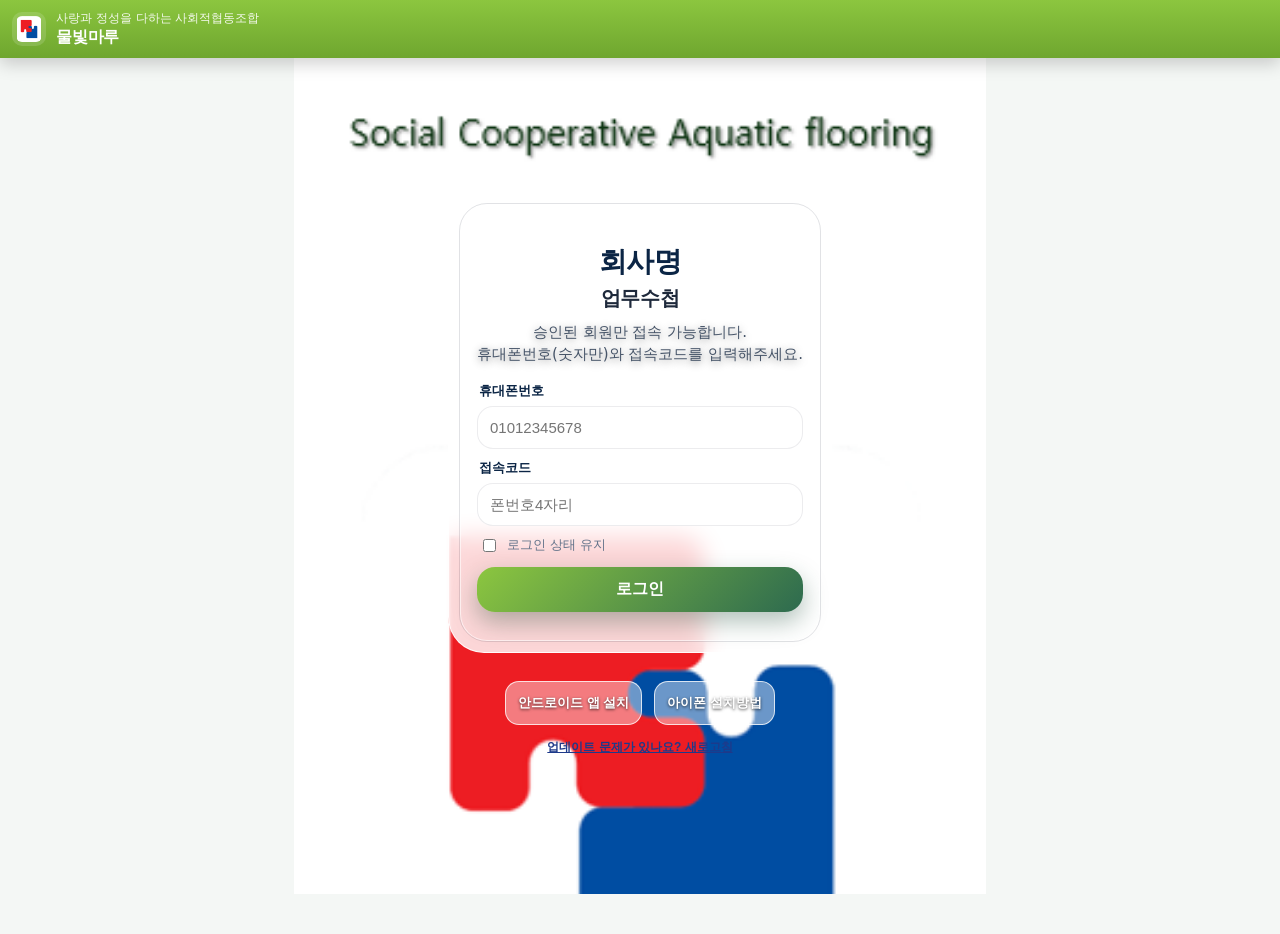
==== commit 1424df33: "Add files via upload" ====
--- a/index.html
+++ b/index.html
@@ -489,6 +489,12 @@
 
 <div class="duty-header">
 
+<button id="btnDutyAdd"
+        class="duty-add-btn"
+        onclick="openDutyAdmin()">
+  +
+</button>
+
   <button class="duty-arrow" onclick="prevDutyMonth()">
     ‹
   </button>
--- a/styles.css
+++ b/styles.css
@@ -3967,4 +3967,49 @@
   flex:1;
   overflow-y:auto;
   padding-right:4px;
+}
+
+
+
+
+
+
+
+
+
+
+
+
+.duty-header{
+  position:relative;
+}
+
+.duty-add-btn{
+  position:absolute;
+  left:18px;
+  top:18px;
+
+  width:34px;
+  height:34px;
+
+  border:none;
+  border-radius:50%;
+
+  background:#f3f4f6;
+  color:#666;
+
+  font-size:24px;
+  font-weight:300;
+  line-height:34px;
+
+  cursor:pointer;
+
+  box-shadow:
+    0 2px 8px rgba(0,0,0,.08);
+
+  transition:.15s;
+}
+
+.duty-add-btn:hover{
+  background:#e5e7eb;
 }
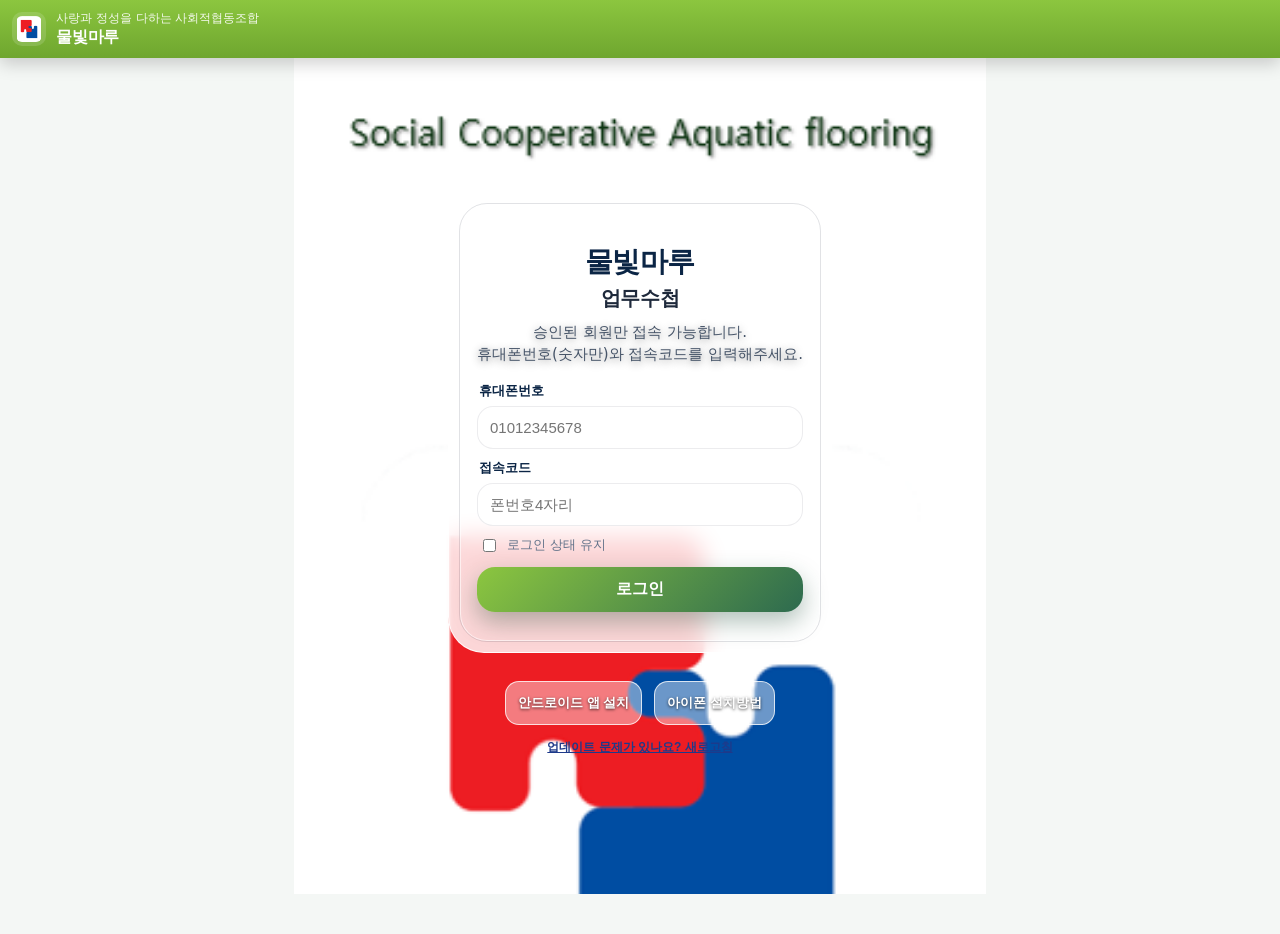
==== commit f699d3c4: "Add files via upload" ====
--- a/index.html
+++ b/index.html
@@ -481,27 +481,36 @@
 
   <div class="card">
 
-    <div class="intro-header">
-      <div class="card-title">근무표</div>
-      <button class="intro-close" onclick="popNav()">✕</button>
-    </div>
-
+<div class="intro-header">
+
+  <button id="btnDutyAdd"
+          class="intro-close"
+          onclick="openDutyAdmin()">
+    +
+  </button>
+
+  <div class="card-title">
+    근무표
+  </div>
+
+  <button class="intro-close"
+          onclick="popNav()">
+    ✕
+  </button>
+
+</div>
 
 <div class="duty-header">
 
-<button id="btnDutyAdd"
-        class="duty-add-btn"
-        onclick="openDutyAdmin()">
-  +
-</button>
-
-  <button class="duty-arrow" onclick="prevDutyMonth()">
+  <button class="duty-arrow"
+          onclick="prevDutyMonth()">
     ‹
   </button>
 
   <h2 id="dutyMonthTitle"></h2>
 
-  <button class="duty-arrow" onclick="nextDutyMonth()">
+  <button class="duty-arrow"
+          onclick="nextDutyMonth()">
     ›
   </button>
 
--- a/styles.css
+++ b/styles.css
@@ -2381,9 +2381,9 @@
   transition:transform .05s ease;
 }
 
-button:active{
+/*button:active{
   transform:scale(.95);
-}
+}*/
 
 
 
@@ -3979,37 +3979,3 @@
 
 
 
-
-.duty-header{
-  position:relative;
-}
-
-.duty-add-btn{
-  position:absolute;
-  left:18px;
-  top:18px;
-
-  width:34px;
-  height:34px;
-
-  border:none;
-  border-radius:50%;
-
-  background:#f3f4f6;
-  color:#666;
-
-  font-size:24px;
-  font-weight:300;
-  line-height:34px;
-
-  cursor:pointer;
-
-  box-shadow:
-    0 2px 8px rgba(0,0,0,.08);
-
-  transition:.15s;
-}
-
-.duty-add-btn:hover{
-  background:#e5e7eb;
-}
